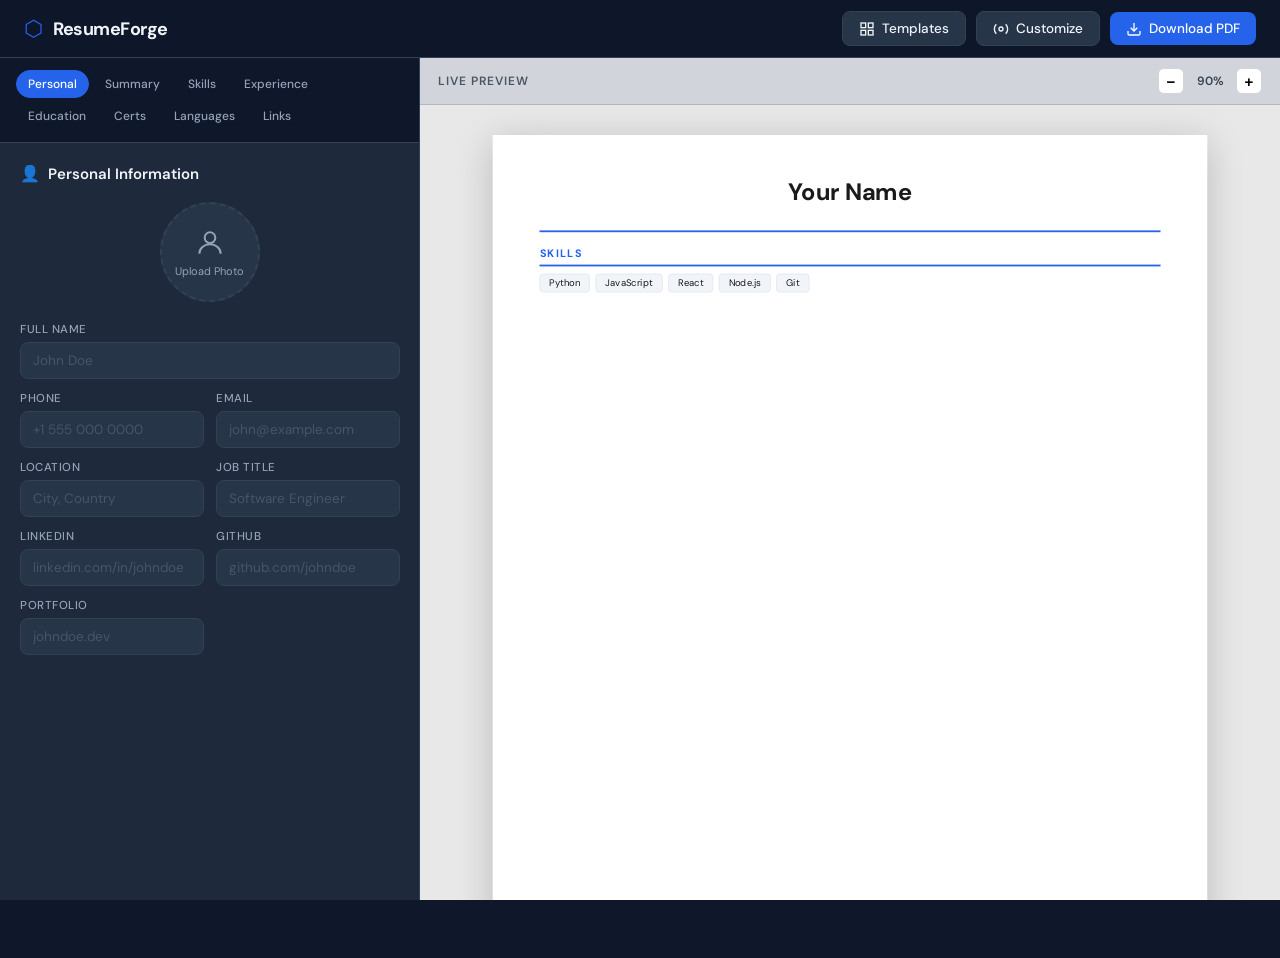
==== index.html @ 7b40abfe "Add files via upload" ====
<!DOCTYPE html>
<html lang="en">
<head>
  <meta charset="UTF-8" />
  <meta name="viewport" content="width=device-width, initial-scale=1.0"/>
  <title>ResumeForge — Build Your Resume</title>
  <link rel="stylesheet" href="style.css"/>
  <link rel="preconnect" href="https://fonts.googleapis.com">
  <link href="https://fonts.googleapis.com/css2?family=DM+Sans:wght@300;400;500;600;700&family=Playfair+Display:wght@400;700&family=JetBrains+Mono:wght@400;500&family=Outfit:wght@300;400;500;600;700&display=swap" rel="stylesheet">
  <script src="https://cdnjs.cloudflare.com/ajax/libs/html2pdf.js/0.10.1/html2pdf.bundle.min.js"></script>
  <script src="https://cdnjs.cloudflare.com/ajax/libs/Sortable/1.15.0/Sortable.min.js"></script>
</head>
<body>

<!-- TOP NAV -->
<header class="topbar">
  <div class="topbar-brand">
    <span class="brand-icon">⬡</span>
    <span class="brand-name">ResumeForge</span>
  </div>
  <div class="topbar-actions">
    <button class="btn-secondary" id="btnTemplates" onclick="openTemplateModal()">
      <svg width="16" height="16" viewBox="0 0 24 24" fill="none" stroke="currentColor" stroke-width="2"><rect x="3" y="3" width="7" height="7"/><rect x="14" y="3" width="7" height="7"/><rect x="3" y="14" width="7" height="7"/><rect x="14" y="14" width="7" height="7"/></svg>
      Templates
    </button>
    <button class="btn-secondary" onclick="openCustomizeModal()">
      <svg width="16" height="16" viewBox="0 0 24 24" fill="none" stroke="currentColor" stroke-width="2"><circle cx="12" cy="12" r="3"/><path d="M19.07 4.93a10 10 0 0 1 0 14.14M4.93 4.93a10 10 0 0 0 0 14.14"/></svg>
      Customize
    </button>
    <button class="btn-primary" onclick="downloadPDF()">
      <svg width="16" height="16" viewBox="0 0 24 24" fill="none" stroke="currentColor" stroke-width="2"><path d="M21 15v4a2 2 0 0 1-2 2H5a2 2 0 0 1-2-2v-4"/><polyline points="7 10 12 15 17 10"/><line x1="12" y1="15" x2="12" y2="3"/></svg>
      Download PDF
    </button>
  </div>
</header>

<main class="app-layout">

  <!-- LEFT: FORM PANEL -->
  <aside class="form-panel" id="formPanel">

    <!-- Section Nav Pills -->
    <div class="section-nav" id="sectionNav">
      <button class="snav active" data-target="sec-personal">Personal</button>
      <button class="snav" data-target="sec-summary">Summary</button>
      <button class="snav" data-target="sec-skills">Skills</button>
      <button class="snav" data-target="sec-experience">Experience</button>
      <button class="snav" data-target="sec-education">Education</button>
      <button class="snav" data-target="sec-certifications">Certs</button>
      <button class="snav" data-target="sec-languages">Languages</button>
      <button class="snav" data-target="sec-links">Links</button>
    </div>

    <div class="form-sections">

      <!-- PERSONAL INFO -->
      <section class="form-section active" id="sec-personal">
        <h3 class="sec-title">
          <span class="sec-icon">👤</span> Personal Information
        </h3>
        <div class="photo-upload-area" id="photoUploadArea" onclick="document.getElementById('photoInput').click()">
          <img id="photoPreview" src="" alt="" style="display:none"/>
          <div id="photoPlaceholder">
            <svg width="32" height="32" viewBox="0 0 24 24" fill="none" stroke="currentColor" stroke-width="1.5"><circle cx="12" cy="8" r="4"/><path d="M4 20c0-4 3.6-7 8-7s8 3 8 7"/></svg>
            <span>Upload Photo</span>
          </div>
          <input type="file" id="photoInput" accept="image/*" style="display:none" onchange="handlePhotoUpload(event)"/>
        </div>
        <div class="form-grid">
          <div class="form-group full">
            <label>Full Name</label>
            <input type="text" id="fullName" placeholder="John Doe" oninput="updatePreview()"/>
          </div>
          <div class="form-group">
            <label>Phone</label>
            <input type="tel" id="phone" placeholder="+1 555 000 0000" oninput="updatePreview()"/>
          </div>
          <div class="form-group">
            <label>Email</label>
            <input type="email" id="email" placeholder="john@example.com" oninput="updatePreview()"/>
          </div>
          <div class="form-group">
            <label>Location</label>
            <input type="text" id="location" placeholder="City, Country" oninput="updatePreview()"/>
          </div>
          <div class="form-group">
            <label>Job Title</label>
            <input type="text" id="jobTitle" placeholder="Software Engineer" oninput="updatePreview()"/>
          </div>
          <div class="form-group">
            <label>LinkedIn</label>
            <input type="url" id="linkedin" placeholder="linkedin.com/in/johndoe" oninput="updatePreview()"/>
          </div>
          <div class="form-group">
            <label>GitHub</label>
            <input type="url" id="github" placeholder="github.com/johndoe" oninput="updatePreview()"/>
          </div>
          <div class="form-group">
            <label>Portfolio</label>
            <input type="url" id="portfolio" placeholder="johndoe.dev" oninput="updatePreview()"/>
          </div>
        </div>
      </section>

      <!-- SUMMARY -->
      <section class="form-section" id="sec-summary">
        <h3 class="sec-title"><span class="sec-icon">📝</span> Professional Summary</h3>
        <div class="form-group full">
          <label>Summary</label>
          <textarea id="summary" rows="5" placeholder="Results-driven developer with expertise in..." oninput="updatePreview()"></textarea>
        </div>
      </section>

      <!-- SKILLS -->
      <section class="form-section" id="sec-skills">
        <h3 class="sec-title"><span class="sec-icon">⚡</span> Skills</h3>
        <div class="skill-input-row">
          <input type="text" id="skillInput" placeholder="Add a skill (e.g. Python)" onkeydown="if(event.key==='Enter'){addSkill();event.preventDefault()}"/>
          <button class="btn-add" onclick="addSkill()">+ Add</button>
        </div>
        <div class="skills-tags" id="skillsTags"></div>
      </section>

      <!-- EXPERIENCE -->
      <section class="form-section" id="sec-experience">
        <h3 class="sec-title"><span class="sec-icon">💼</span> Experience</h3>
        <div id="experienceList"></div>
        <button class="btn-add-section" onclick="addExperience()">+ Add Experience</button>
      </section>

      <!-- EDUCATION -->
      <section class="form-section" id="sec-education">
        <h3 class="sec-title"><span class="sec-icon">🎓</span> Education</h3>
        <div id="educationList"></div>
        <button class="btn-add-section" onclick="addEducation()">+ Add Education</button>
      </section>

      <!-- CERTIFICATIONS -->
      <section class="form-section" id="sec-certifications">
        <h3 class="sec-title"><span class="sec-icon">🏆</span> Certifications</h3>
        <div id="certificationList"></div>
        <button class="btn-add-section" onclick="addCertification()">+ Add Certification</button>
      </section>

      <!-- LANGUAGES -->
      <section class="form-section" id="sec-languages">
        <h3 class="sec-title"><span class="sec-icon">🌐</span> Languages</h3>
        <div id="languageList"></div>
        <button class="btn-add-section" onclick="addLanguage()">+ Add Language</button>
      </section>

      <!-- LINKS / PROFILES -->
      <section class="form-section" id="sec-links">
        <h3 class="sec-title"><span class="sec-icon">🔗</span> Websites & Profiles</h3>
        <div id="linkList"></div>
        <button class="btn-add-section" onclick="addLink()">+ Add Link</button>
      </section>

    </div><!-- /form-sections -->
  </aside><!-- /form-panel -->

  <!-- RIGHT: PREVIEW PANEL -->
  <div class="preview-panel">
    <div class="preview-toolbar">
      <span class="preview-label">Live Preview</span>
      <div class="preview-zoom">
        <button onclick="zoomPreview(-0.1)">−</button>
        <span id="zoomLevel">90%</span>
        <button onclick="zoomPreview(0.1)">+</button>
      </div>
    </div>
    <div class="preview-scroll-area">
      <div class="preview-wrapper" id="previewWrapper">
        <div id="resumePreview" class="resume-preview template-1">
          <!-- Rendered by JS -->
        </div>
      </div>
    </div>
  </div>

</main>

<!-- TEMPLATE MODAL -->
<div class="modal-overlay" id="templateModal">
  <div class="modal-box modal-wide">
    <div class="modal-header">
      <h2>Choose a Template</h2>
      <button class="modal-close" onclick="closeModal('templateModal')">✕</button>
    </div>
    <div class="template-filter-tabs" id="templateTabs">
      <button class="tab-btn active" onclick="filterTemplates('all', this)">All</button>
      <button class="tab-btn" onclick="filterTemplates('minimal', this)">Minimal</button>
      <button class="tab-btn" onclick="filterTemplates('modern', this)">Modern</button>
      <button class="tab-btn" onclick="filterTemplates('corporate', this)">Corporate</button>
      <button class="tab-btn" onclick="filterTemplates('creative', this)">Creative</button>
      <button class="tab-btn" onclick="filterTemplates('developer', this)">Developer</button>
      <button class="tab-btn" onclick="filterTemplates('student', this)">Student</button>
    </div>
    <div class="template-grid" id="templateGrid"></div>
  </div>
</div>

<!-- CUSTOMIZE MODAL -->
<div class="modal-overlay" id="customizeModal">
  <div class="modal-box">
    <div class="modal-header">
      <h2>Customize Resume</h2>
      <button class="modal-close" onclick="closeModal('customizeModal')">✕</button>
    </div>
    <div class="customize-body">
      <div class="cust-group">
        <label>Font Family</label>
        <select id="fontFamily" onchange="applyCustomization()">
          <option value="'DM Sans', sans-serif">DM Sans (Default)</option>
          <option value="'Outfit', sans-serif">Outfit</option>
          <option value="'Playfair Display', serif">Playfair Display</option>
          <option value="'JetBrains Mono', monospace">JetBrains Mono</option>
          <option value="Georgia, serif">Georgia</option>
          <option value="'Times New Roman', serif">Times New Roman</option>
        </select>
      </div>
      <div class="cust-group">
        <label>Font Size</label>
        <input type="range" id="fontSize" min="10" max="16" value="12" oninput="applyCustomization(); document.getElementById('fontSizeVal').textContent=this.value+'px'"/>
        <span id="fontSizeVal">12px</span>
      </div>
      <div class="cust-group">
        <label>Accent Color</label>
        <div class="color-swatches" id="colorSwatches">
          <span class="swatch active" data-color="#2563eb" style="background:#2563eb" onclick="setColor('#2563eb',this)"></span>
          <span class="swatch" data-color="#7c3aed" style="background:#7c3aed" onclick="setColor('#7c3aed',this)"></span>
          <span class="swatch" data-color="#059669" style="background:#059669" onclick="setColor('#059669',this)"></span>
          <span class="swatch" data-color="#dc2626" style="background:#dc2626" onclick="setColor('#dc2626',this)"></span>
          <span class="swatch" data-color="#d97706" style="background:#d97706" onclick="setColor('#d97706',this)"></span>
          <span class="swatch" data-color="#0891b2" style="background:#0891b2" onclick="setColor('#0891b2',this)"></span>
          <span class="swatch" data-color="#be185d" style="background:#be185d" onclick="setColor('#be185d',this)"></span>
          <span class="swatch" data-color="#1e293b" style="background:#1e293b" onclick="setColor('#1e293b',this)"></span>
          <input type="color" id="customColor" value="#2563eb" oninput="setColor(this.value, null)" title="Custom color"/>
        </div>
      </div>
      <div class="cust-group">
        <label>Section Order <small>(drag to reorder)</small></label>
        <ul class="section-order-list" id="sectionOrderList">
          <li data-sec="summary" class="order-item"><span class="drag-handle">⠿</span> Professional Summary</li>
          <li data-sec="skills" class="order-item"><span class="drag-handle">⠿</span> Skills</li>
          <li data-sec="experience" class="order-item"><span class="drag-handle">⠿</span> Experience</li>
          <li data-sec="education" class="order-item"><span class="drag-handle">⠿</span> Education</li>
          <li data-sec="certifications" class="order-item"><span class="drag-handle">⠿</span> Certifications</li>
          <li data-sec="languages" class="order-item"><span class="drag-handle">⠿</span> Languages</li>
          <li data-sec="links" class="order-item"><span class="drag-handle">⠿</span> Links</li>
        </ul>
      </div>
    </div>
    <div class="modal-footer">
      <button class="btn-primary" onclick="closeModal('customizeModal')">Apply & Close</button>
    </div>
  </div>
</div>

<script src="script.js"></script>
</body>
</html>
---- style.css ----
/* =========================================
   RESUMEFORGE — style.css
   ========================================= */

*, *::before, *::after { box-sizing: border-box; margin: 0; padding: 0; }

:root {
  --accent: #2563eb;
  --accent-light: #eff6ff;
  --bg: #0f172a;
  --surface: #1e293b;
  --surface2: #273549;
  --border: #334155;
  --text: #f1f5f9;
  --text-muted: #94a3b8;
  --font: 'DM Sans', sans-serif;
  --font-size: 12px;
  --radius: 10px;
  --shadow: 0 4px 24px rgba(0,0,0,0.35);
  --topbar-h: 58px;
}

html { font-size: 16px; }
body {
  font-family: var(--font);
  background: var(--bg);
  color: var(--text);
  min-height: 100vh;
  overflow-x: hidden;
}

/* ---- TOPBAR ---- */
.topbar {
  position: fixed; top: 0; left: 0; right: 0; z-index: 100;
  height: var(--topbar-h);
  background: rgba(15,23,42,0.92);
  backdrop-filter: blur(12px);
  border-bottom: 1px solid var(--border);
  display: flex; align-items: center; justify-content: space-between;
  padding: 0 24px;
}
.topbar-brand { display: flex; align-items: center; gap: 10px; }
.brand-icon { font-size: 22px; color: var(--accent); }
.brand-name { font-size: 18px; font-weight: 700; letter-spacing: -0.5px; }
.topbar-actions { display: flex; align-items: center; gap: 10px; }

.btn-primary, .btn-secondary {
  display: flex; align-items: center; gap: 7px;
  padding: 8px 16px; border-radius: 8px;
  font-size: 13.5px; font-weight: 500; cursor: pointer;
  border: none; transition: all 0.18s ease;
  font-family: var(--font);
}
.btn-primary {
  background: var(--accent); color: #fff;
}
.btn-primary:hover { background: #1d4ed8; transform: translateY(-1px); box-shadow: 0 4px 16px rgba(37,99,235,0.4); }
.btn-secondary {
  background: var(--surface2); color: var(--text); border: 1px solid var(--border);
}
.btn-secondary:hover { background: var(--border); }

/* ---- LAYOUT ---- */
.app-layout {
  display: grid;
  grid-template-columns: 420px 1fr;
  height: calc(100vh - var(--topbar-h));
  margin-top: var(--topbar-h);
  overflow: hidden;
}

/* ---- FORM PANEL ---- */
.form-panel {
  background: var(--surface);
  border-right: 1px solid var(--border);
  display: flex; flex-direction: column;
  overflow: hidden;
}

.section-nav {
  display: flex; gap: 4px; flex-wrap: wrap;
  padding: 12px 16px;
  background: var(--bg);
  border-bottom: 1px solid var(--border);
}
.snav {
  padding: 5px 11px; border-radius: 20px; font-size: 12px; font-weight: 500;
  background: transparent; color: var(--text-muted); border: 1px solid transparent;
  cursor: pointer; transition: all 0.15s; font-family: var(--font);
}
.snav:hover { color: var(--text); border-color: var(--border); }
.snav.active { background: var(--accent); color: #fff; border-color: var(--accent); }

.form-sections {
  flex: 1; overflow-y: auto; padding: 20px;
  scrollbar-width: thin; scrollbar-color: var(--border) transparent;
}
.form-sections::-webkit-scrollbar { width: 5px; }
.form-sections::-webkit-scrollbar-thumb { background: var(--border); border-radius: 10px; }

.form-section { display: none; animation: fadeIn 0.2s ease; }
.form-section.active { display: block; }
@keyframes fadeIn { from { opacity:0; transform:translateY(6px); } to { opacity:1; transform:translateY(0); } }

.sec-title {
  font-size: 15px; font-weight: 600; margin-bottom: 18px;
  display: flex; align-items: center; gap: 8px; color: var(--text);
}
.sec-icon { font-size: 16px; }

/* ---- PHOTO UPLOAD ---- */
.photo-upload-area {
  width: 100px; height: 100px; border-radius: 50%;
  background: var(--surface2); border: 2px dashed var(--border);
  display: flex; align-items: center; justify-content: center;
  cursor: pointer; margin: 0 auto 20px;
  overflow: hidden; transition: border-color 0.2s;
}
.photo-upload-area:hover { border-color: var(--accent); }
#photoPlaceholder { display: flex; flex-direction: column; align-items: center; gap: 5px; color: var(--text-muted); font-size: 11px; }
#photoPreview { width: 100%; height: 100%; object-fit: cover; }

/* ---- FORM ELEMENTS ---- */
.form-grid { display: grid; grid-template-columns: 1fr 1fr; gap: 12px; }
.form-group { display: flex; flex-direction: column; gap: 5px; }
.form-group.full { grid-column: 1/-1; }
.form-group label { font-size: 11.5px; font-weight: 500; color: var(--text-muted); text-transform: uppercase; letter-spacing: 0.5px; }
.form-group input, .form-group textarea, .form-group select {
  background: var(--surface2); border: 1px solid var(--border);
  color: var(--text); border-radius: 8px; padding: 9px 12px;
  font-size: 13.5px; font-family: var(--font);
  transition: border-color 0.2s, box-shadow 0.2s; resize: vertical;
}
.form-group input:focus, .form-group textarea:focus, .form-group select:focus {
  outline: none; border-color: var(--accent); box-shadow: 0 0 0 3px rgba(37,99,235,0.15);
}
.form-group input::placeholder, .form-group textarea::placeholder { color: #475569; }

/* ---- SKILLS ---- */
.skill-input-row { display: flex; gap: 8px; margin-bottom: 14px; }
.skill-input-row input {
  flex: 1; background: var(--surface2); border: 1px solid var(--border);
  color: var(--text); border-radius: 8px; padding: 9px 12px; font-size: 13.5px;
  font-family: var(--font);
}
.skill-input-row input:focus { outline: none; border-color: var(--accent); }
.btn-add {
  padding: 9px 16px; background: var(--accent); color: #fff; border: none;
  border-radius: 8px; font-size: 13px; font-weight: 500; cursor: pointer;
  font-family: var(--font); white-space: nowrap; transition: background 0.15s;
}
.btn-add:hover { background: #1d4ed8; }

.skills-tags { display: flex; flex-wrap: wrap; gap: 8px; }
.skill-tag {
  display: flex; align-items: center; gap: 6px;
  background: var(--accent-light); color: var(--accent);
  border: 1px solid rgba(37,99,235,0.25);
  padding: 4px 12px 4px 10px; border-radius: 20px; font-size: 12.5px; font-weight: 500;
}
.skill-tag .remove-skill { cursor: pointer; opacity: 0.6; font-size: 14px; line-height: 1; }
.skill-tag .remove-skill:hover { opacity: 1; }

/* ---- DYNAMIC ENTRIES (Experience, Education, etc.) ---- */
.entry-card {
  background: var(--surface2); border: 1px solid var(--border);
  border-radius: var(--radius); padding: 16px; margin-bottom: 14px;
  position: relative;
}
.entry-header {
  display: flex; justify-content: space-between; align-items: center;
  margin-bottom: 14px;
}
.entry-title { font-size: 13px; font-weight: 600; color: var(--text-muted); }
.btn-remove-entry {
  background: transparent; border: none; color: #ef4444; cursor: pointer;
  font-size: 18px; padding: 0 4px; line-height: 1; transition: transform 0.15s;
}
.btn-remove-entry:hover { transform: scale(1.2); }

.entry-card .form-grid { grid-template-columns: 1fr 1fr; }
.entry-card .date-row { display: grid; grid-template-columns: 1fr 1fr; gap: 12px; }

.currently-working { display: flex; align-items: center; gap: 8px; margin-top: 4px; font-size: 13px; color: var(--text-muted); cursor: pointer; }
.currently-working input { width: 15px; height: 15px; accent-color: var(--accent); }

.btn-add-section {
  width: 100%; padding: 10px; background: transparent;
  border: 1.5px dashed var(--border); color: var(--text-muted);
  border-radius: 8px; font-size: 13.5px; cursor: pointer;
  transition: all 0.15s; font-family: var(--font);
}
.btn-add-section:hover { border-color: var(--accent); color: var(--accent); background: var(--accent-light); }

/* ---- PREVIEW PANEL ---- */
.preview-panel {
  background: #e8e8e8;
  display: flex; flex-direction: column; overflow: hidden;
}
.preview-toolbar {
  background: #d1d5db; padding: 10px 18px;
  display: flex; justify-content: space-between; align-items: center;
  border-bottom: 1px solid #b0b7c0;
}
.preview-label { font-size: 12px; font-weight: 600; color: #4b5563; text-transform: uppercase; letter-spacing: 1px; }
.preview-zoom { display: flex; align-items: center; gap: 8px; }
.preview-zoom button {
  width: 26px; height: 26px; background: white; border: 1px solid #d1d5db;
  border-radius: 6px; cursor: pointer; font-size: 15px; font-weight: 600;
  display: flex; align-items: center; justify-content: center;
}
.preview-zoom span { font-size: 12px; color: #374151; font-weight: 600; min-width: 36px; text-align: center; }

.preview-scroll-area {
  flex: 1; overflow: auto; padding: 30px;
  display: flex; justify-content: center; align-items: flex-start;
}
.preview-wrapper { transform-origin: top center; transition: transform 0.2s ease; }

/* ============================================
   RESUME TEMPLATES
   ============================================ */

.resume-preview {
  width: 794px; /* A4 width at 96dpi */
  min-height: 1123px;
  background: white;
  color: #1a1a1a;
  font-size: var(--font-size, 12px);
  font-family: var(--font, 'DM Sans', sans-serif);
  box-shadow: 0 8px 40px rgba(0,0,0,0.2);
  position: relative;
  overflow: hidden;
}

/* ---- Shared resume elements ---- */
.r-name { line-height: 1.15; }
.r-divider { border: none; height: 1.5px; background: currentColor; margin: 8px 0; }
.r-section-title {
  font-size: 1em; font-weight: 700; text-transform: uppercase;
  letter-spacing: 1.5px; margin-bottom: 8px; padding-bottom: 4px;
}
.r-entry { margin-bottom: 12px; }
.r-entry-header { display: flex; justify-content: space-between; align-items: flex-start; }
.r-entry-title { font-weight: 600; font-size: 1em; }
.r-entry-sub { font-size: 0.9em; color: #555; }
.r-entry-date { font-size: 0.85em; color: #777; white-space: nowrap; }
.r-bullets { list-style: disc; padding-left: 16px; margin-top: 4px; }
.r-bullets li { margin-bottom: 3px; font-size: 0.92em; color: #444; }
.r-skills-wrap { display: flex; flex-wrap: wrap; gap: 6px; }
.r-photo { border-radius: 50%; object-fit: cover; }


/* ===== TEMPLATE 1: Classic Clean ===== */
.template-1 { padding: 48px 52px; }
.template-1 .r-header { text-align: center; margin-bottom: 20px; }
.template-1 .r-photo { width: 80px; height: 80px; margin-bottom: 12px; }
.template-1 .r-name { font-size: 2.2em; font-weight: 700; color: #1a1a1a; }
.template-1 .r-jobtitle { font-size: 1em; color: #555; margin-top: 3px; }
.template-1 .r-contact { display: flex; justify-content: center; flex-wrap: wrap; gap: 12px; margin-top: 8px; font-size: 0.85em; color: #666; }
.template-1 .r-contact span::before { content:'• '; }
.template-1 .r-contact span:first-child::before { content:''; }
.template-1 .r-section-title { color: var(--accent, #2563eb); border-bottom: 2px solid var(--accent, #2563eb); }
.template-1 .r-skill-pill { background: #f1f5f9; border: 1px solid #e2e8f0; padding: 3px 10px; border-radius: 4px; font-size: 0.88em; }

/* ===== TEMPLATE 2: Minimal Sidebar ===== */
.template-2 { display: grid; grid-template-columns: 200px 1fr; }
.template-2 .r-sidebar { background: #1e293b; color: white; padding: 36px 20px; }
.template-2 .r-main { padding: 36px 32px; }
.template-2 .r-photo { width: 90px; height: 90px; margin: 0 auto 16px; display: block; border: 3px solid rgba(255,255,255,0.2); }
.template-2 .r-name { font-size: 1.4em; font-weight: 700; color: white; text-align: center; }
.template-2 .r-jobtitle { font-size: 0.82em; color: #94a3b8; text-align: center; margin-top: 4px; }
.template-2 .r-sidebar .r-section-title { color: #60a5fa; border-bottom: 1px solid #334155; font-size: 0.8em; margin-top: 18px; }
.template-2 .r-sidebar .r-contact-item { font-size: 0.82em; color: #cbd5e1; margin-bottom: 6px; word-break: break-all; }
.template-2 .r-sidebar .r-skill-pill { background: rgba(255,255,255,0.1); color: white; padding: 3px 8px; border-radius: 4px; font-size: 0.82em; margin: 2px; display: inline-block; }
.template-2 .r-main .r-section-title { color: #1e293b; border-bottom: 2px solid var(--accent, #2563eb); }

/* ===== TEMPLATE 3: Developer Dark ===== */
.template-3 { background: #0d1117; color: #c9d1d9; padding: 40px 48px; font-family: 'JetBrains Mono', monospace !important; }
.template-3 .r-name { font-size: 2em; font-weight: 700; color: #58a6ff; }
.template-3 .r-jobtitle { color: #8b949e; font-size: 0.88em; }
.template-3 .r-contact { display: flex; flex-wrap: wrap; gap: 14px; margin-top: 8px; font-size: 0.78em; color: #8b949e; }
.template-3 .r-section-title { color: #58a6ff; border-bottom: 1px solid #21262d; font-family: 'JetBrains Mono', monospace; }
.template-3 .r-section-title::before { content: '# '; color: #3fb950; }
.template-3 .r-entry-title { color: #e6edf3; }
.template-3 .r-entry-sub { color: #8b949e; }
.template-3 .r-entry-date { color: #3fb950; }
.template-3 .r-bullets li { color: #8b949e; }
.template-3 .r-skill-pill { background: #161b22; border: 1px solid #30363d; color: #58a6ff; padding: 2px 10px; border-radius: 4px; font-size: 0.82em; }
.template-3 .r-photo { border: 2px solid #58a6ff; width: 72px; height: 72px; margin-bottom: 12px; }
.template-3 .r-divider { background: #21262d; }

/* ===== TEMPLATE 4: Elegant Serif ===== */
.template-4 { padding: 52px 56px; }
.template-4 .r-header { border-bottom: 3px double #1a1a1a; padding-bottom: 18px; margin-bottom: 22px; }
.template-4 .r-name { font-family: 'Playfair Display', serif !important; font-size: 2.8em; font-weight: 700; color: #1a1a1a; letter-spacing: -1px; }
.template-4 .r-jobtitle { font-family: 'Playfair Display', serif; font-size: 1.1em; color: #555; font-style: italic; margin-top: 4px; }
.template-4 .r-contact { display: flex; gap: 16px; margin-top: 10px; font-size: 0.85em; color: #555; }
.template-4 .r-section-title { font-family: 'Playfair Display', serif; font-size: 1.1em; border-bottom: 1px solid #1a1a1a; font-weight: 700; letter-spacing: 0; text-transform: none; }
.template-4 .r-photo { width: 80px; height: 80px; float: right; margin-left: 20px; }
.template-4 .r-skill-pill { font-size: 0.88em; }
.template-4 .r-skill-pill::before { content: '● '; color: var(--accent, #2563eb); font-size: 0.7em; }

/* ===== TEMPLATE 5: Two Column Modern ===== */
.template-5 { display: grid; grid-template-columns: 1fr 280px; }
.template-5 .r-main { padding: 40px 32px; }
.template-5 .r-sidebar { background: var(--accent, #2563eb); color: white; padding: 40px 22px; }
.template-5 .r-header { margin-bottom: 24px; }
.template-5 .r-name { font-size: 2em; font-weight: 700; }
.template-5 .r-jobtitle { color: var(--accent, #2563eb); font-weight: 500; margin-top: 4px; }
.template-5 .r-main .r-section-title { color: var(--accent, #2563eb); border-bottom: 2px solid var(--accent, #2563eb); }
.template-5 .r-sidebar .r-section-title { color: white; border-bottom: 1px solid rgba(255,255,255,0.3); }
.template-5 .r-photo { width: 100px; height: 100px; border: 4px solid white; margin-bottom: 16px; display: block; margin: 0 auto 12px; }
.template-5 .r-sidebar .r-contact-item { font-size: 0.82em; color: rgba(255,255,255,0.85); margin-bottom: 8px; }
.template-5 .r-sidebar .r-skill-pill { background: rgba(255,255,255,0.15); color: white; padding: 3px 10px; border-radius: 4px; font-size: 0.82em; margin: 2px; display: inline-block; }
.template-5 .r-sidebar .r-name { font-size: 1.5em; text-align: center; margin-top: 12px; }
.template-5 .r-sidebar .r-jobtitle { font-size: 0.82em; color: rgba(255,255,255,0.75); text-align: center; }

/* ===== TEMPLATE 6: Corporate Pro ===== */
.template-6 { padding: 0; }
.template-6 .r-topbar { background: var(--accent, #2563eb); padding: 28px 48px; color: white; display: flex; justify-content: space-between; align-items: center; }
.template-6 .r-name { font-size: 2em; font-weight: 700; color: white; }
.template-6 .r-jobtitle { color: rgba(255,255,255,0.8); font-size: 0.9em; margin-top: 4px; }
.template-6 .r-topbar-right { text-align: right; font-size: 0.82em; color: rgba(255,255,255,0.85); line-height: 1.8; }
.template-6 .r-body { padding: 32px 48px; }
.template-6 .r-section-title { color: var(--accent, #2563eb); border-bottom: 2px solid #e5e7eb; font-size: 0.88em; }
.template-6 .r-photo { width: 70px; height: 70px; border: 3px solid white; }
.template-6 .r-skill-pill { background: #eff6ff; color: var(--accent, #2563eb); border: 1px solid #bfdbfe; padding: 3px 10px; border-radius: 4px; font-size: 0.88em; }

/* ===== TEMPLATE 7: ATS Friendly ===== */
.template-7 { padding: 36px 48px; }
.template-7 .r-name { font-size: 2em; font-weight: 700; border-bottom: 2px solid #000; padding-bottom: 6px; margin-bottom: 8px; }
.template-7 .r-jobtitle { color: #444; font-size: 0.95em; }
.template-7 .r-contact { font-size: 0.85em; color: #555; margin-top: 4px; }
.template-7 .r-section-title { font-size: 0.9em; border-bottom: 1px solid #aaa; color: #000; }
.template-7 .r-skill-pill { font-size: 0.88em; }
.template-7 .r-skill-pill::before { content: '▪ '; }
.template-7 .r-photo { display: none !important; }

/* ===== TEMPLATE 8: Creative Blocks ===== */
.template-8 { padding: 0; overflow: hidden; }
.template-8 .r-header { background: linear-gradient(135deg, #667eea 0%, #764ba2 100%); padding: 36px 44px; color: white; display: flex; align-items: center; gap: 24px; }
.template-8 .r-name { font-size: 2em; font-weight: 700; color: white; }
.template-8 .r-jobtitle { color: rgba(255,255,255,0.8); }
.template-8 .r-contact { font-size: 0.82em; color: rgba(255,255,255,0.85); margin-top: 8px; display: flex; flex-wrap: wrap; gap: 10px; }
.template-8 .r-photo { width: 90px; height: 90px; border: 3px solid rgba(255,255,255,0.5); flex-shrink: 0; }
.template-8 .r-body { padding: 28px 44px; }
.template-8 .r-section-title { color: #764ba2; border-left: 4px solid #764ba2; padding-left: 10px; border-bottom: none; }
.template-8 .r-skill-pill { background: #f3f0ff; color: #764ba2; border: 1px solid #ddd6fe; padding: 3px 10px; border-radius: 20px; font-size: 0.88em; }

/* ===== TEMPLATE 9: Startup Minimal ===== */
.template-9 { padding: 52px 60px; font-family: 'Outfit', sans-serif !important; }
.template-9 .r-name { font-size: 3em; font-weight: 700; letter-spacing: -2px; color: #0f172a; }
.template-9 .r-jobtitle { font-size: 1em; color: #64748b; font-weight: 400; margin-top: 4px; }
.template-9 .r-contact { display: flex; gap: 16px; margin-top: 12px; font-size: 0.82em; color: #64748b; }
.template-9 .r-section-title { font-size: 0.75em; letter-spacing: 2.5px; color: #64748b; border-bottom: 1px solid #e2e8f0; }
.template-9 .r-photo { width: 72px; height: 72px; float: right; }
.template-9 .r-skill-pill { background: #f8fafc; border: 1px solid #e2e8f0; padding: 4px 12px; border-radius: 6px; font-size: 0.85em; }
.template-9 .r-entry-title { font-weight: 600; }
.template-9 .r-entry-sub { color: #64748b; }

/* ===== TEMPLATE 10: Executive Bold ===== */
.template-10 { padding: 0; }
.template-10 .r-header { background: #0f172a; padding: 36px 48px; display: flex; align-items: center; gap: 24px; }
.template-10 .r-photo { width: 80px; height: 80px; border: 3px solid var(--accent, #2563eb); flex-shrink: 0; }
.template-10 .r-name { font-size: 2.2em; font-weight: 700; color: white; }
.template-10 .r-jobtitle { color: var(--accent, #2563eb); font-size: 0.9em; font-weight: 500; margin-top: 4px; }
.template-10 .r-contact { display: flex; flex-wrap: wrap; gap: 14px; margin-top: 8px; font-size: 0.82em; color: #94a3b8; }
.template-10 .r-body { padding: 32px 48px; }
.template-10 .r-section-title { color: #0f172a; border-bottom: 3px solid var(--accent, #2563eb); }
.template-10 .r-skill-pill { background: var(--accent, #2563eb); color: white; padding: 3px 12px; border-radius: 4px; font-size: 0.85em; }

/* ===== TEMPLATES 11-50: Additional variants via color/style modifiers ===== */
/* These extend base templates with color variations and layout tweaks */

/* Green minimal */
.template-11 { padding: 48px 52px; }
.template-11 .r-name { font-size: 2.2em; font-weight: 700; }
.template-11 .r-jobtitle { color: #059669; font-size: 0.95em; margin-top: 4px; }
.template-11 .r-contact { display: flex; flex-wrap: wrap; gap: 12px; margin-top: 8px; font-size: 0.85em; color: #555; }
.template-11 .r-section-title { color: #059669; border-left: 3px solid #059669; padding-left: 10px; border-bottom: none; }
.template-11 .r-photo { width: 80px; height: 80px; float: right; }
.template-11 .r-skill-pill { background: #ecfdf5; color: #059669; border: 1px solid #a7f3d0; padding: 3px 10px; border-radius: 4px; font-size: 0.88em; }

/* Rose / Pink */
.template-12 { padding: 48px 52px; }
.template-12 .r-name { font-size: 2.2em; font-weight: 700; color: #9f1239; }
.template-12 .r-jobtitle { color: #e11d48; font-size: 0.95em; }
.template-12 .r-contact { display: flex; flex-wrap: wrap; gap: 12px; margin-top: 8px; font-size: 0.85em; color: #666; }
.template-12 .r-section-title { color: #9f1239; border-bottom: 2px solid #fda4af; }
.template-12 .r-photo { width: 80px; height: 80px; margin: 0 auto 12px; display: block; border-radius: 50%; }
.template-12 .r-header { text-align: center; margin-bottom: 20px; }
.template-12 .r-skill-pill { background: #fff1f2; color: #be123c; border: 1px solid #fecdd3; padding: 3px 10px; border-radius: 20px; font-size: 0.88em; }

/* Teal lateral bar */
.template-13 { display: grid; grid-template-columns: 8px 1fr; }
.template-13 .r-accent-bar { background: linear-gradient(to bottom, #0d9488, #0891b2); }
.template-13 .r-content { padding: 40px 44px; }
.template-13 .r-name { font-size: 2.2em; font-weight: 700; color: #0d9488; }
.template-13 .r-jobtitle { color: #555; font-size: 0.95em; }
.template-13 .r-contact { display: flex; flex-wrap: wrap; gap: 12px; margin-top: 8px; font-size: 0.85em; color: #666; }
.template-13 .r-section-title { color: #0d9488; border-bottom: 1.5px solid #99f6e4; }
.template-13 .r-photo { width: 80px; height: 80px; float: right; margin-left: 16px; }
.template-13 .r-skill-pill { background: #f0fdfa; color: #0d9488; border: 1px solid #99f6e4; padding: 3px 10px; border-radius: 4px; font-size: 0.88em; }

/* Orange warm */
.template-14 { padding: 0; }
.template-14 .r-header { background: #ea580c; padding: 32px 48px; color: white; }
.template-14 .r-name { font-size: 2em; font-weight: 700; color: white; }
.template-14 .r-jobtitle { color: rgba(255,255,255,0.85); }
.template-14 .r-contact { font-size: 0.82em; color: rgba(255,255,255,0.8); margin-top: 8px; display: flex; flex-wrap: wrap; gap: 12px; }
.template-14 .r-photo { width: 80px; height: 80px; border: 3px solid rgba(255,255,255,0.4); float: right; }
.template-14 .r-body { padding: 32px 48px; }
.template-14 .r-section-title { color: #ea580c; border-bottom: 2px solid #fed7aa; }
.template-14 .r-skill-pill { background: #fff7ed; color: #c2410c; border: 1px solid #fed7aa; padding: 3px 10px; border-radius: 4px; font-size: 0.88em; }

/* Indigo academic */
.template-15 { padding: 48px 52px; }
.template-15 .r-header { display: flex; gap: 20px; align-items: center; margin-bottom: 20px; }
.template-15 .r-photo { width: 90px; height: 90px; flex-shrink: 0; }
.template-15 .r-name { font-family: 'Playfair Display', serif !important; font-size: 2em; font-weight: 700; color: #312e81; }
.template-15 .r-jobtitle { color: #4f46e5; font-size: 0.9em; }
.template-15 .r-contact { display: flex; flex-wrap: wrap; gap: 12px; margin-top: 6px; font-size: 0.82em; color: #555; }
.template-15 .r-section-title { color: #312e81; border-bottom: 2px solid #c7d2fe; font-family: 'Playfair Display', serif; text-transform: none; letter-spacing: 0; font-size: 1.05em; }
.template-15 .r-skill-pill { background: #eef2ff; color: #4338ca; border: 1px solid #c7d2fe; padding: 3px 10px; border-radius: 4px; font-size: 0.88em; }

/* Gray monochrome */
.template-16 { padding: 48px 52px; }
.template-16 .r-name { font-size: 2.4em; font-weight: 700; color: #111; }
.template-16 .r-jobtitle { font-size: 0.92em; color: #666; }
.template-16 .r-contact { display: flex; flex-wrap: wrap; gap: 10px; font-size: 0.82em; color: #888; margin-top: 6px; }
.template-16 .r-section-title { color: #333; border-bottom: 1px solid #ccc; font-size: 0.8em; letter-spacing: 2px; }
.template-16 .r-photo { width: 80px; height: 80px; filter: grayscale(100%); float: right; }
.template-16 .r-skill-pill { background: #f5f5f5; color: #333; border: 1px solid #ddd; padding: 3px 10px; border-radius: 3px; font-size: 0.88em; }

/* Navy stripe */
.template-17 { padding: 0; }
.template-17 .r-header { display: grid; grid-template-columns: 1fr 180px; background: #1e3a5f; color: white; }
.template-17 .r-header-left { padding: 32px 40px; }
.template-17 .r-header-right { background: #16324f; display: flex; align-items: center; justify-content: center; }
.template-17 .r-photo { width: 110px; height: 110px; border: 3px solid rgba(255,255,255,0.3); }
.template-17 .r-name { font-size: 2em; font-weight: 700; color: white; }
.template-17 .r-jobtitle { color: #93c5fd; font-size: 0.88em; margin-top: 4px; }
.template-17 .r-contact { font-size: 0.82em; color: rgba(255,255,255,0.75); margin-top: 10px; display: flex; flex-direction: column; gap: 4px; }
.template-17 .r-body { padding: 32px 40px; }
.template-17 .r-section-title { color: #1e3a5f; border-bottom: 2px solid #bfdbfe; }
.template-17 .r-skill-pill { background: #eff6ff; color: #1e3a5f; border: 1px solid #bfdbfe; padding: 3px 10px; border-radius: 4px; font-size: 0.88em; }

/* Yellow / Sunny */
.template-18 { padding: 0; }
.template-18 .r-header { background: #fbbf24; padding: 32px 48px; display: flex; align-items: center; gap: 20px; }
.template-18 .r-photo { width: 80px; height: 80px; border: 3px solid white; flex-shrink: 0; }
.template-18 .r-name { font-size: 2em; font-weight: 700; color: #1c1917; }
.template-18 .r-jobtitle { color: #44403c; font-size: 0.88em; }
.template-18 .r-contact { font-size: 0.8em; color: #44403c; margin-top: 6px; display: flex; flex-wrap: wrap; gap: 10px; }
.template-18 .r-body { padding: 32px 48px; }
.template-18 .r-section-title { color: #78350f; border-bottom: 2px solid #fde68a; }
.template-18 .r-skill-pill { background: #fffbeb; color: #92400e; border: 1px solid #fde68a; padding: 3px 10px; border-radius: 4px; font-size: 0.88em; }

/* Cyber / Neon */
.template-19 { padding: 40px 48px; background: #050510; color: #e0e0ff; font-family: 'JetBrains Mono', monospace !important; }
.template-19 .r-name { font-size: 2em; font-weight: 700; color: #a78bfa; text-shadow: 0 0 20px rgba(167,139,250,0.5); }
.template-19 .r-jobtitle { color: #34d399; font-size: 0.85em; }
.template-19 .r-contact { font-size: 0.78em; color: #6b7280; margin-top: 8px; display: flex; flex-wrap: wrap; gap: 12px; }
.template-19 .r-section-title { color: #a78bfa; border-bottom: 1px solid #1f1f3a; }
.template-19 .r-section-title::before { content: '> '; color: #34d399; }
.template-19 .r-entry-title { color: #e0e0ff; }
.template-19 .r-entry-sub { color: #6b7280; }
.template-19 .r-entry-date { color: #34d399; }
.template-19 .r-bullets li { color: #9ca3af; }
.template-19 .r-skill-pill { background: rgba(167,139,250,0.1); color: #a78bfa; border: 1px solid rgba(167,139,250,0.3); padding: 3px 10px; border-radius: 4px; font-size: 0.82em; }
.template-19 .r-photo { border: 2px solid #a78bfa; width: 72px; height: 72px; filter: hue-rotate(30deg); margin-bottom: 14px; }
.template-19 .r-divider { background: #1f1f3a; }

/* Clean Swiss */
.template-20 { padding: 52px 60px; font-family: 'Outfit', sans-serif !important; }
.template-20 .r-header { display: grid; grid-template-columns: 1fr auto; gap: 24px; align-items: start; margin-bottom: 28px; }
.template-20 .r-photo { width: 80px; height: 80px; border-radius: 8px; }
.template-20 .r-name { font-size: 2.8em; font-weight: 300; letter-spacing: -2px; color: #000; }
.template-20 .r-jobtitle { font-size: 0.9em; color: var(--accent, #2563eb); font-weight: 500; margin-top: 4px; }
.template-20 .r-contact { font-size: 0.82em; color: #666; margin-top: 8px; display: flex; flex-wrap: wrap; gap: 12px; }
.template-20 .r-section-title { font-weight: 300; letter-spacing: 3px; font-size: 0.72em; border-bottom: 1px solid #000; }
.template-20 .r-skill-pill { background: #000; color: #fff; padding: 3px 10px; border-radius: 2px; font-size: 0.82em; }

/* Templates 21-50 as compact variations */
.template-21,.template-22,.template-23,.template-24,.template-25,
.template-26,.template-27,.template-28,.template-29,.template-30,
.template-31,.template-32,.template-33,.template-34,.template-35,
.template-36,.template-37,.template-38,.template-39,.template-40,
.template-41,.template-42,.template-43,.template-44,.template-45,
.template-46,.template-47,.template-48,.template-49,.template-50 {
  padding: 44px 50px;
}
/* Each gets unique accent/border treatment via JS inline vars */

/* ============================================
   MODAL SYSTEM
   ============================================ */
.modal-overlay {
  position: fixed; inset: 0; background: rgba(0,0,0,0.7);
  backdrop-filter: blur(6px);
  display: none; align-items: center; justify-content: center; z-index: 200;
  padding: 20px;
}
.modal-overlay.open { display: flex; }

.modal-box {
  background: var(--surface); border: 1px solid var(--border);
  border-radius: 16px; width: 100%; max-width: 520px;
  max-height: 88vh; display: flex; flex-direction: column;
  box-shadow: var(--shadow); animation: modalIn 0.22s ease;
}
.modal-wide { max-width: 880px; }
@keyframes modalIn { from { opacity:0; transform:scale(0.94) translateY(8px); } to { opacity:1; transform:scale(1) translateY(0); } }

.modal-header {
  padding: 20px 24px 16px; border-bottom: 1px solid var(--border);
  display: flex; justify-content: space-between; align-items: center; flex-shrink: 0;
}
.modal-header h2 { font-size: 16px; font-weight: 600; }
.modal-close {
  background: transparent; border: none; color: var(--text-muted);
  font-size: 18px; cursor: pointer; padding: 4px 8px; border-radius: 6px;
  transition: background 0.15s;
}
.modal-close:hover { background: var(--border); color: var(--text); }

.modal-footer { padding: 16px 24px; border-top: 1px solid var(--border); flex-shrink: 0; }

/* ---- TEMPLATE GRID ---- */
.template-filter-tabs {
  display: flex; gap: 6px; padding: 12px 20px;
  border-bottom: 1px solid var(--border); flex-wrap: wrap;
}
.tab-btn {
  padding: 5px 14px; border-radius: 20px; font-size: 12.5px;
  background: var(--surface2); color: var(--text-muted);
  border: 1px solid var(--border); cursor: pointer;
  transition: all 0.15s; font-family: var(--font);
}
.tab-btn:hover { color: var(--text); }
.tab-btn.active { background: var(--accent); color: white; border-color: var(--accent); }

.template-grid {
  display: grid; grid-template-columns: repeat(4, 1fr); gap: 14px;
  padding: 20px; overflow-y: auto; flex: 1;
  scrollbar-width: thin; scrollbar-color: var(--border) transparent;
}

.template-thumb {
  border-radius: 10px; overflow: hidden;
  border: 2.5px solid var(--border);
  cursor: pointer; transition: all 0.2s;
  background: white; aspect-ratio: 0.707;
  position: relative;
}
.template-thumb:hover { border-color: var(--accent); transform: translateY(-3px); box-shadow: 0 8px 24px rgba(0,0,0,0.3); }
.template-thumb.selected { border-color: var(--accent); box-shadow: 0 0 0 3px rgba(37,99,235,0.25); }
.template-thumb .thumb-preview {
  width: 100%; height: 75%; overflow: hidden; pointer-events: none;
  transform: scale(0.22); transform-origin: top left;
  width: 454%;
}
.template-thumb .thumb-label {
  position: absolute; bottom: 0; left: 0; right: 0;
  background: white; border-top: 1px solid #e5e7eb;
  padding: 6px 8px; font-size: 10.5px; font-weight: 500; color: #374151; text-align: center;
}
.template-thumb .thumb-category {
  position: absolute; top: 6px; right: 6px;
  background: rgba(0,0,0,0.6); color: white; font-size: 9px;
  padding: 2px 6px; border-radius: 20px;
}
.selected-badge {
  position: absolute; top: 6px; left: 6px;
  background: var(--accent); color: white; font-size: 9px;
  padding: 2px 6px; border-radius: 20px; display: none;
}
.template-thumb.selected .selected-badge { display: block; }

/* ---- CUSTOMIZE MODAL ---- */
.customize-body { padding: 20px 24px; overflow-y: auto; flex: 1; }
.cust-group { margin-bottom: 22px; }
.cust-group label { display: block; font-size: 12px; font-weight: 600; color: var(--text-muted); text-transform: uppercase; letter-spacing: 0.5px; margin-bottom: 10px; }
.cust-group select {
  width: 100%; background: var(--surface2); border: 1px solid var(--border);
  color: var(--text); border-radius: 8px; padding: 9px 12px; font-size: 13.5px;
  font-family: var(--font);
}
.cust-group input[type=range] { width: calc(100% - 40px); accent-color: var(--accent); }
.cust-group span { font-size: 12px; color: var(--text-muted); }

.color-swatches { display: flex; flex-wrap: wrap; gap: 8px; align-items: center; }
.swatch {
  width: 28px; height: 28px; border-radius: 50%; cursor: pointer;
  border: 2.5px solid transparent; transition: all 0.15s;
}
.swatch:hover, .swatch.active { border-color: white; transform: scale(1.15); }
#customColor { width: 32px; height: 32px; border-radius: 50%; border: none; cursor: pointer; padding: 0; }

.section-order-list { list-style: none; display: flex; flex-direction: column; gap: 6px; }
.order-item {
  background: var(--surface2); border: 1px solid var(--border);
  border-radius: 8px; padding: 10px 14px;
  display: flex; align-items: center; gap: 10px;
  font-size: 13px; cursor: grab; transition: background 0.15s;
}
.order-item:hover { background: var(--border); }
.order-item.sortable-ghost { opacity: 0.4; }
.drag-handle { color: var(--text-muted); font-size: 16px; }

/* ============================================
   RESPONSIVE / MOBILE
   ============================================ */
@media (max-width: 900px) {
  .app-layout { grid-template-columns: 1fr; height: auto; overflow: visible; }
  .form-panel { height: auto; overflow: visible; }
  .preview-panel { display: none; }
  .topbar-actions .btn-secondary:first-child { display: none; }
  .template-grid { grid-template-columns: repeat(3, 1fr); }
}
@media (max-width: 600px) {
  .topbar { padding: 0 14px; }
  .brand-name { font-size: 15px; }
  .form-sections { padding: 16px; }
  .form-grid { grid-template-columns: 1fr; }
  .template-grid { grid-template-columns: repeat(2, 1fr); }
  .modal-box { max-width: 98%; }
}

/* ============================================
   PDF PRINT OVERRIDES
   ============================================ */
@media print {
  .topbar, .form-panel, .preview-toolbar, .preview-panel > .preview-toolbar { display: none; }
  .preview-panel { display: block !important; }
  #resumePreview { box-shadow: none; }
}

/* ---- Utility ---- */
.hidden { display: none !important; }
.text-center { text-align: center; }
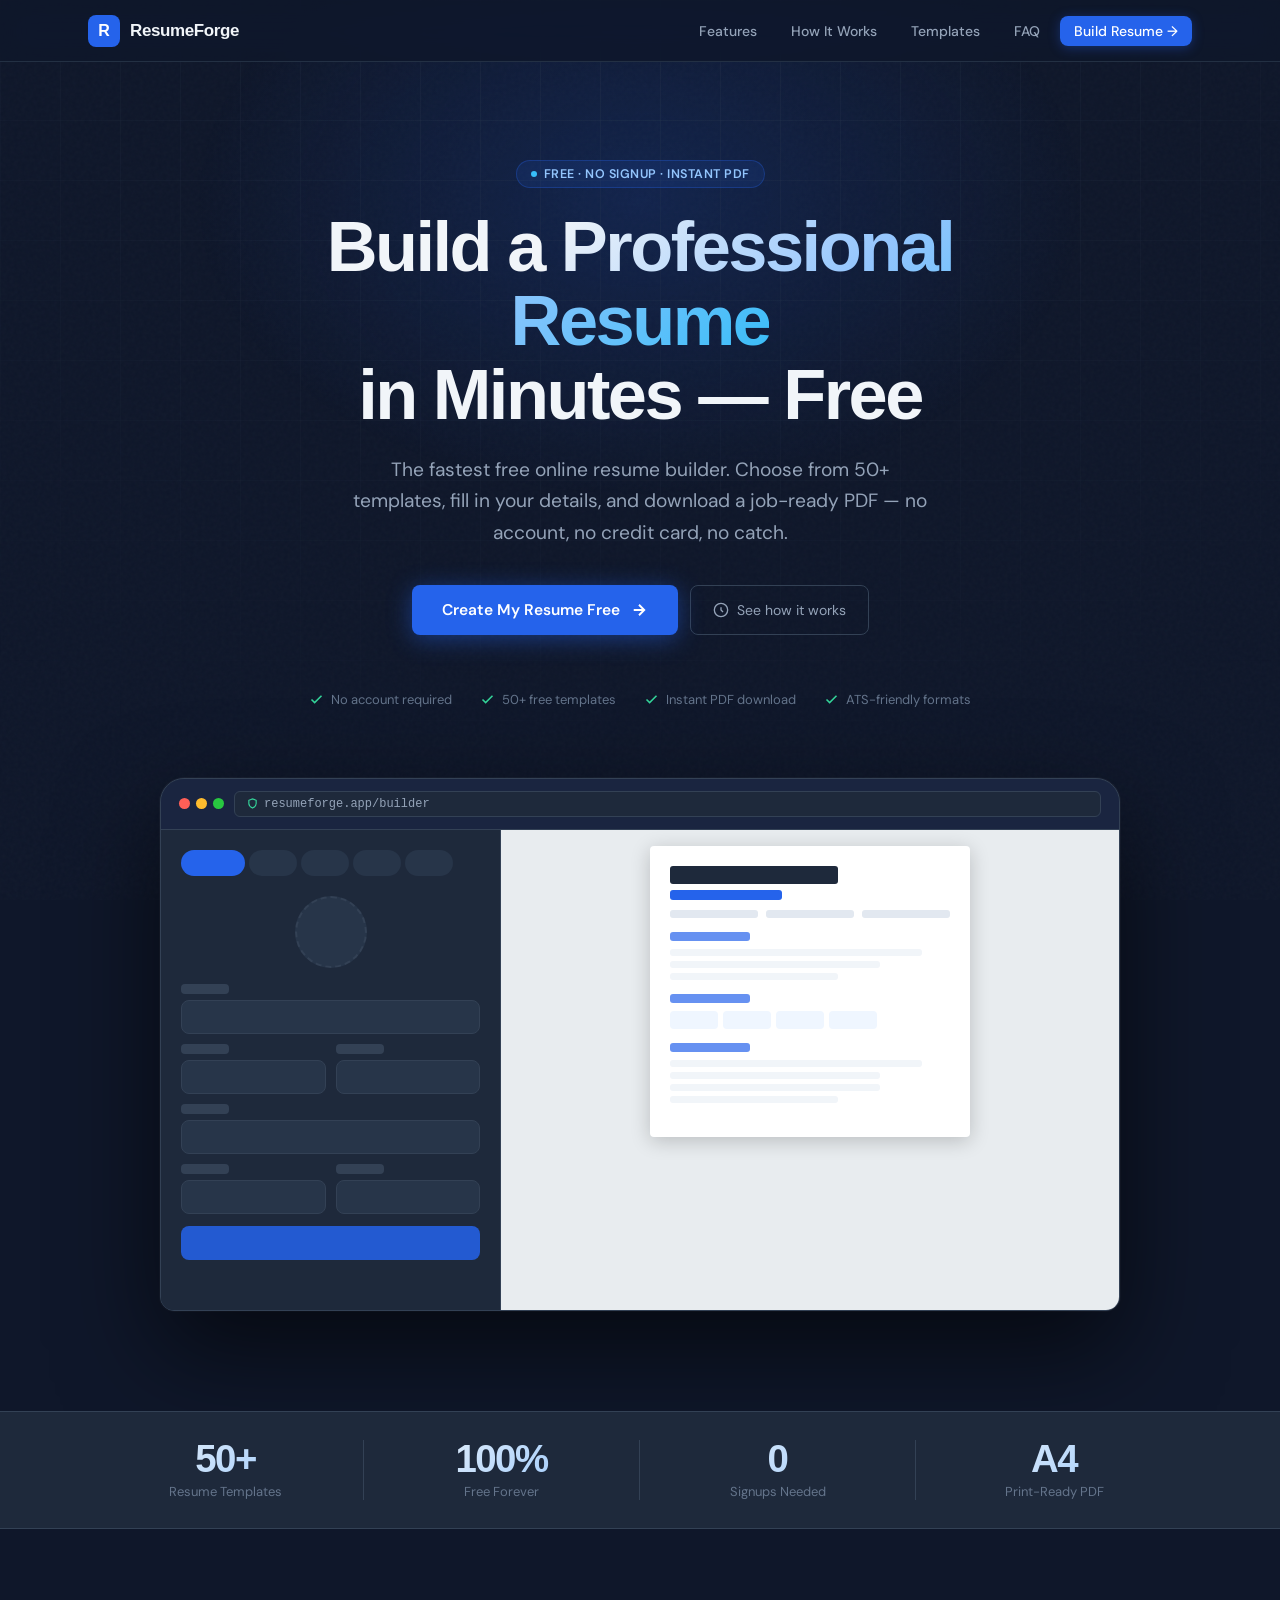
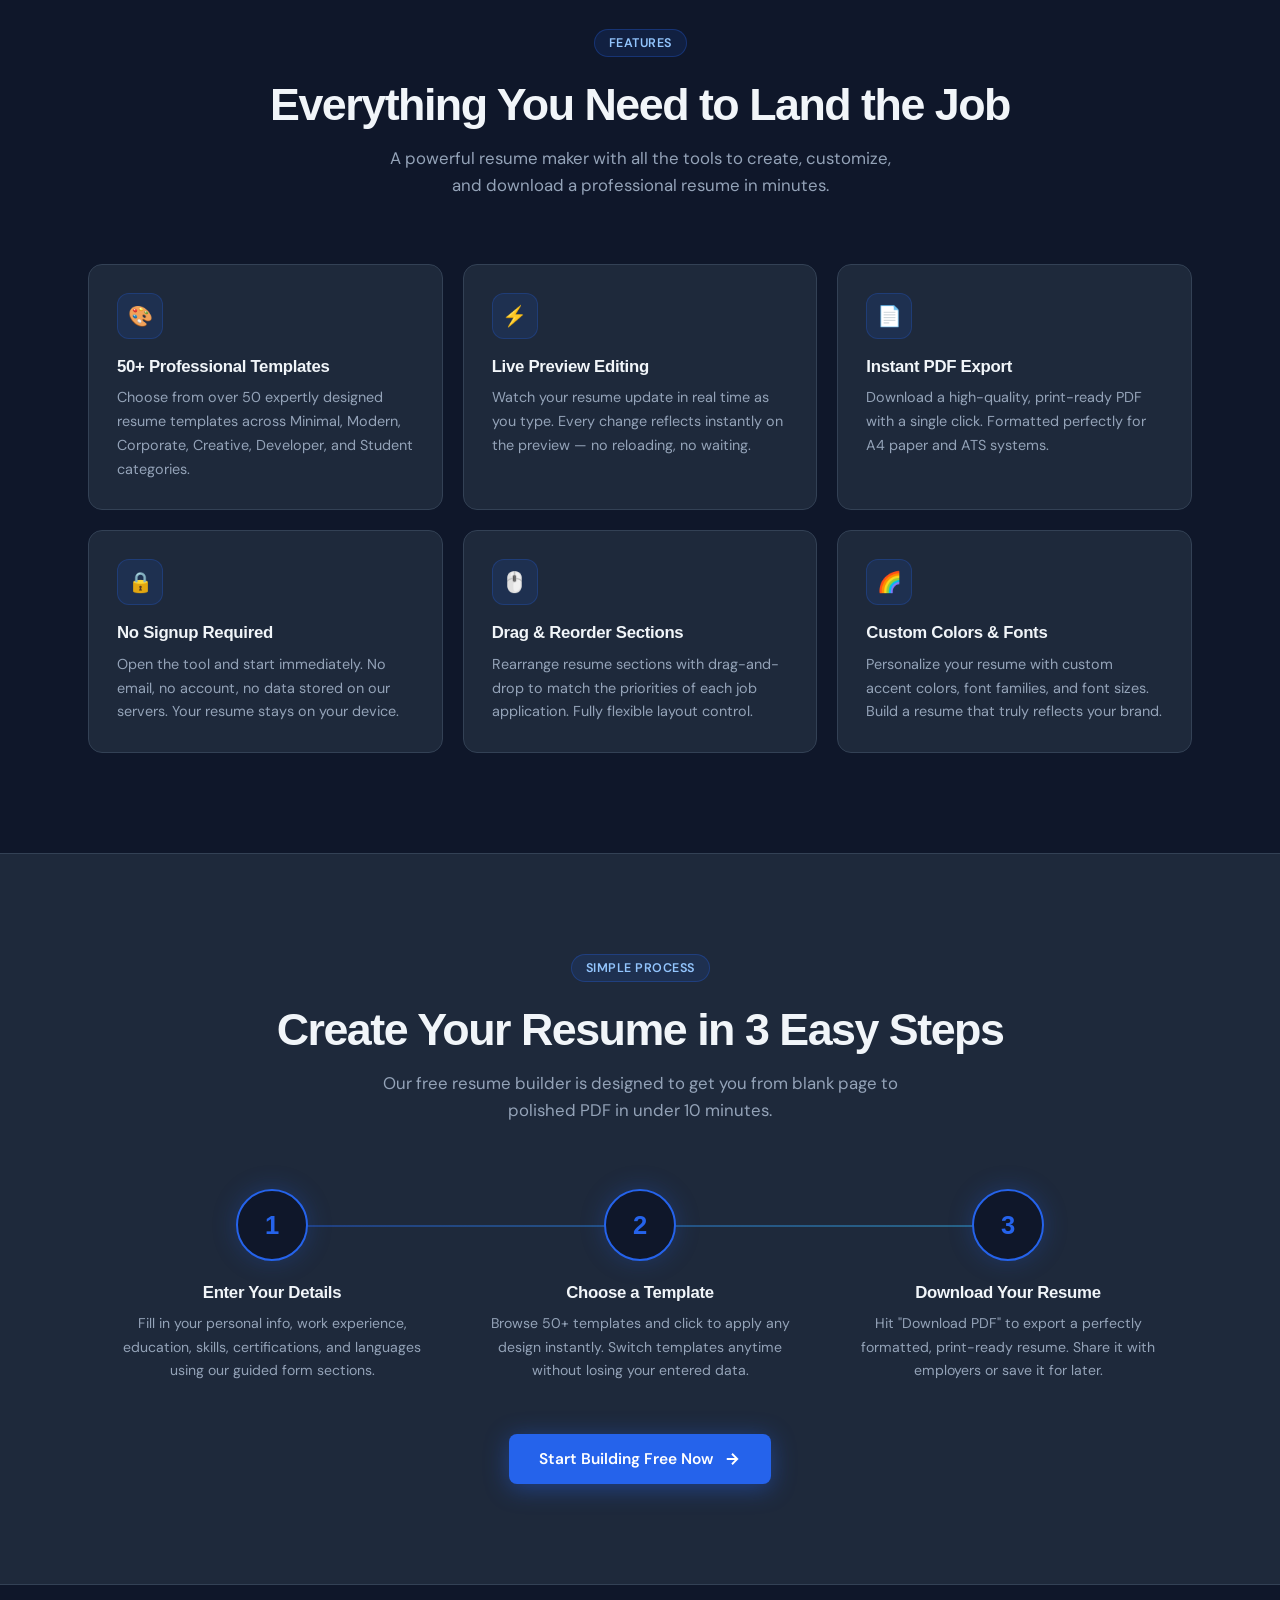
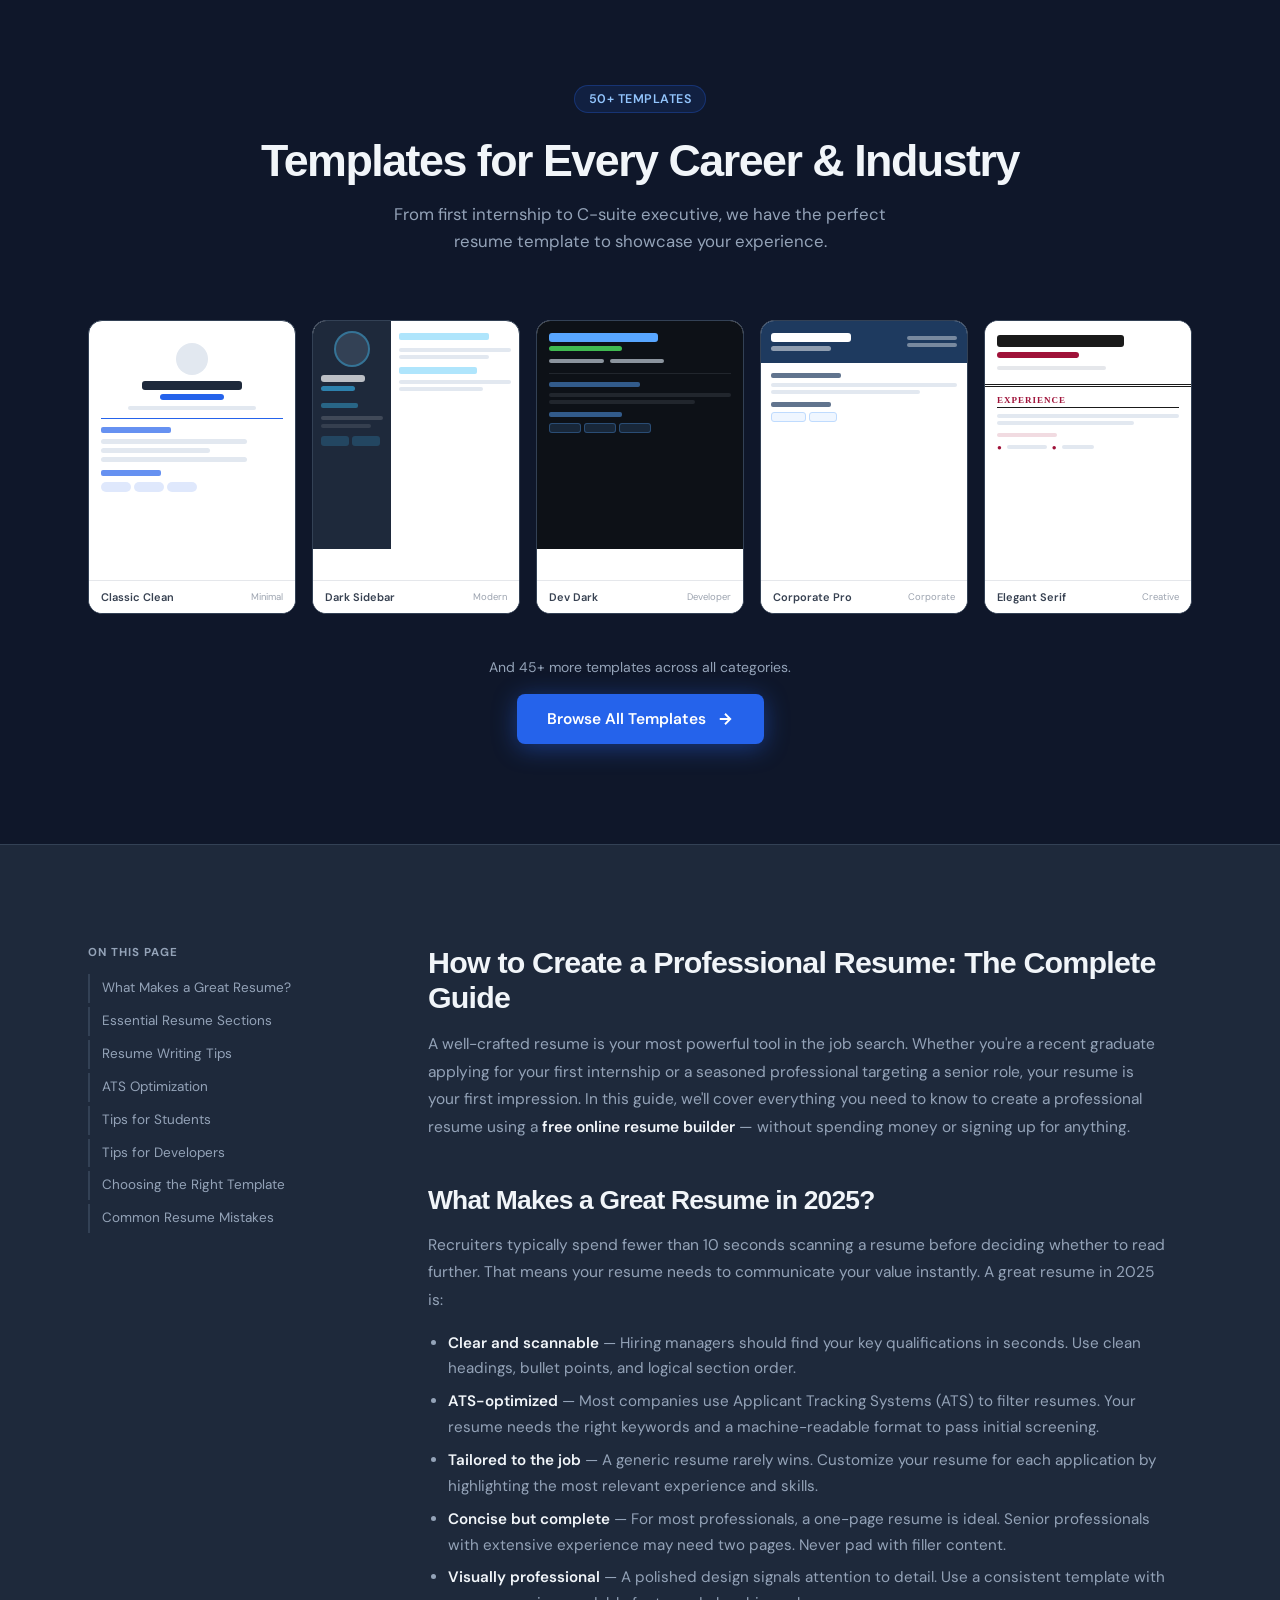
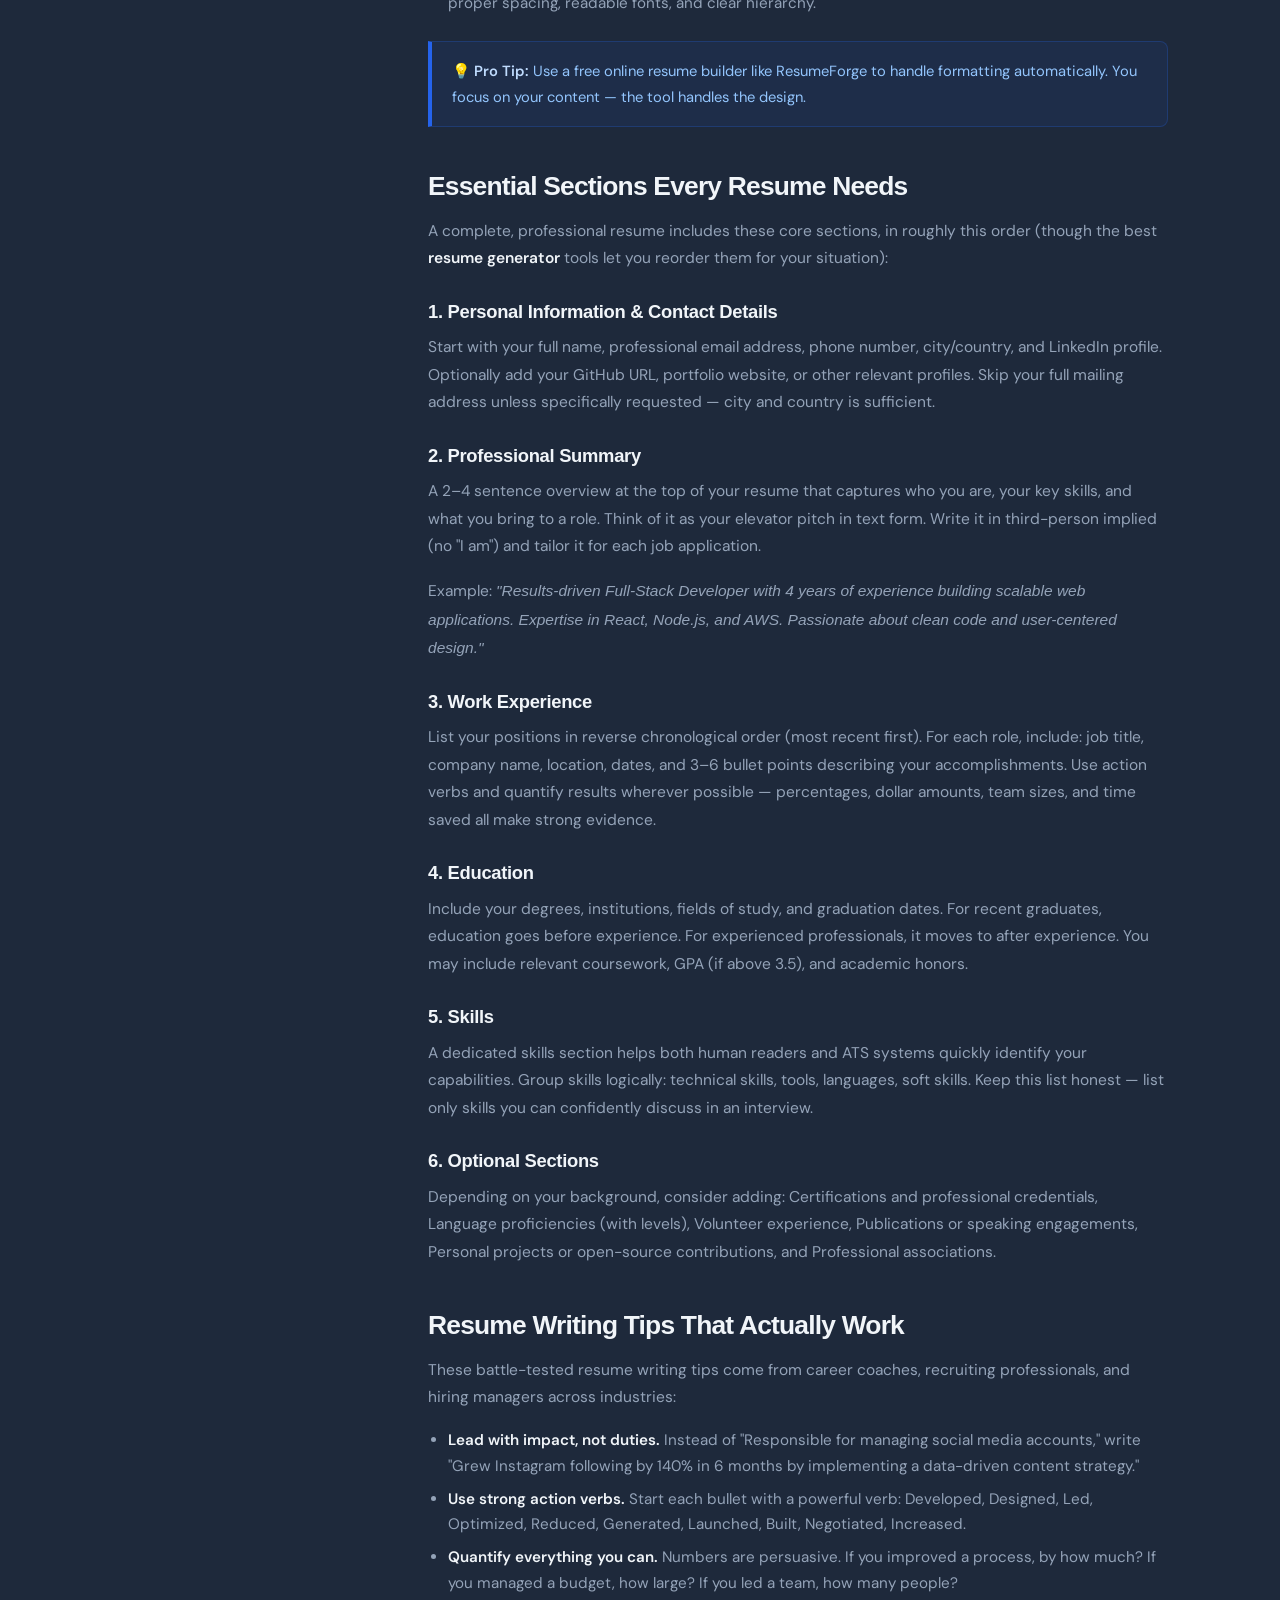
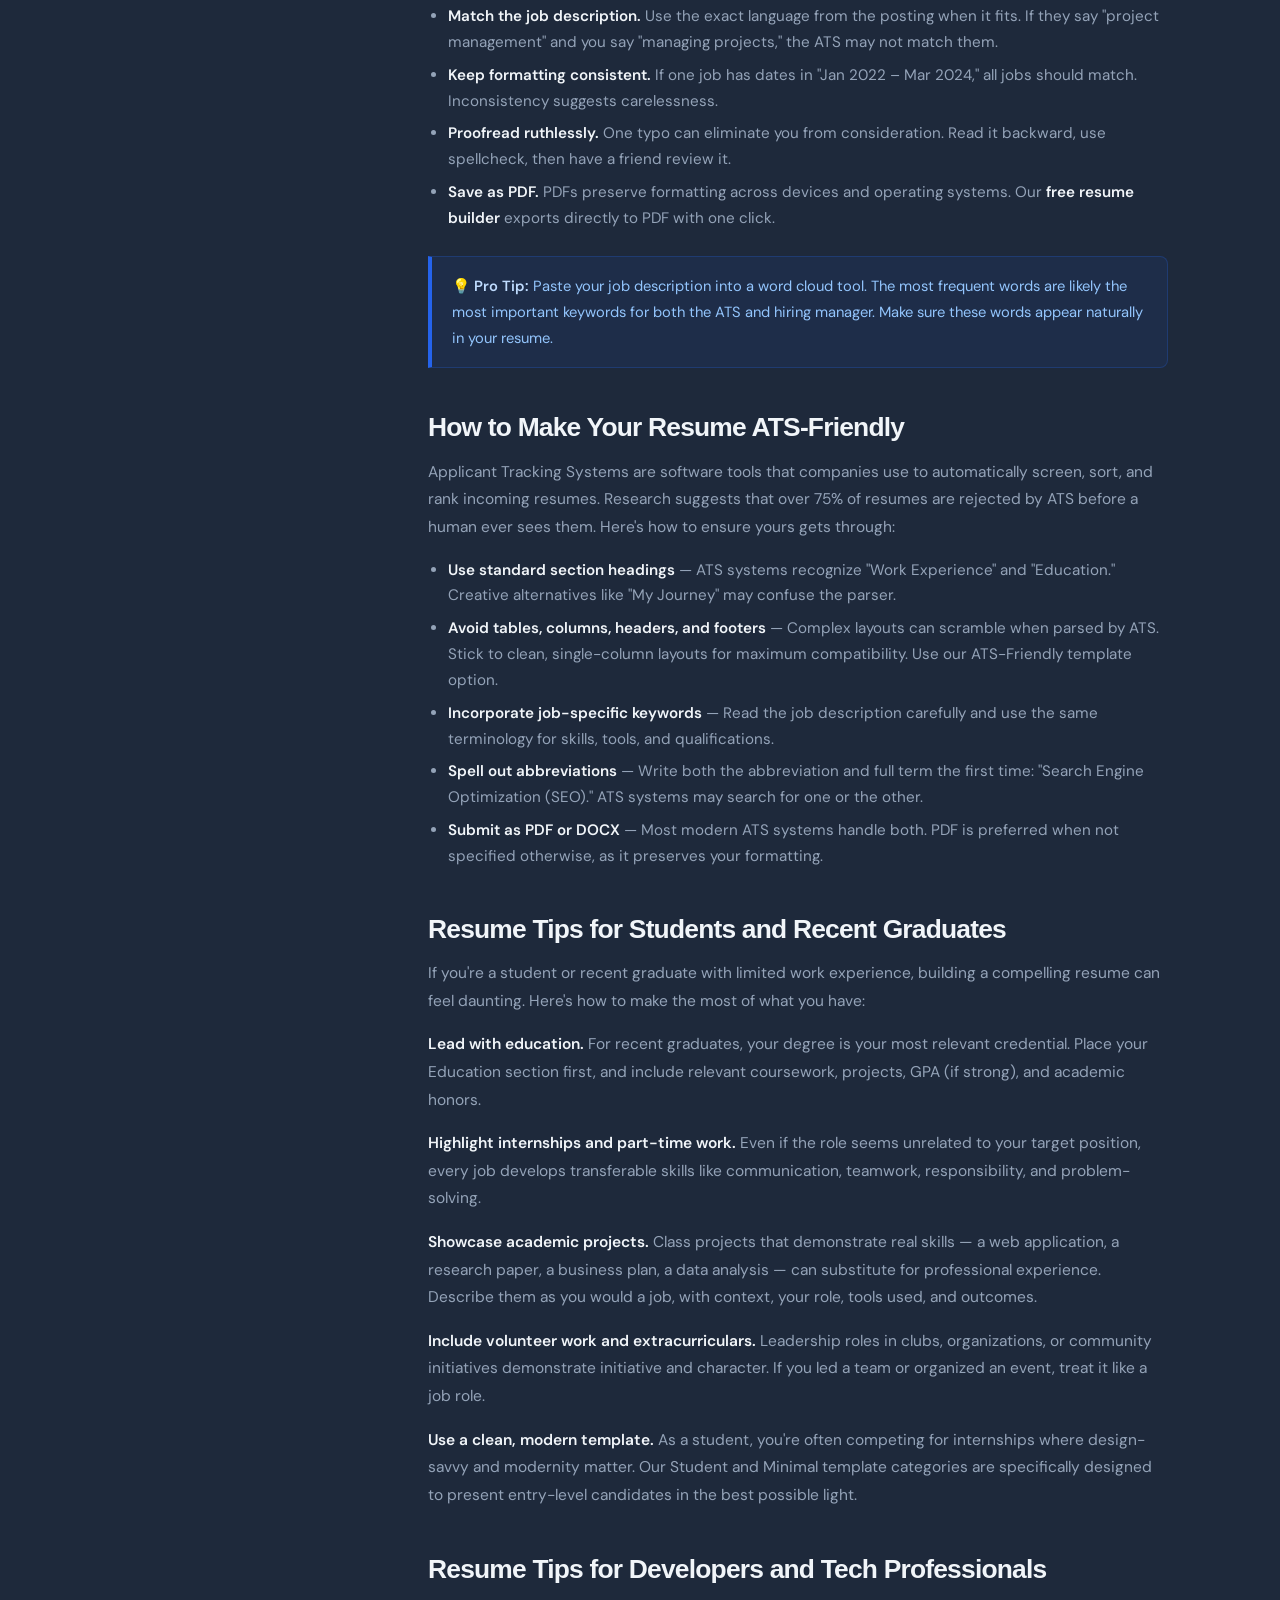
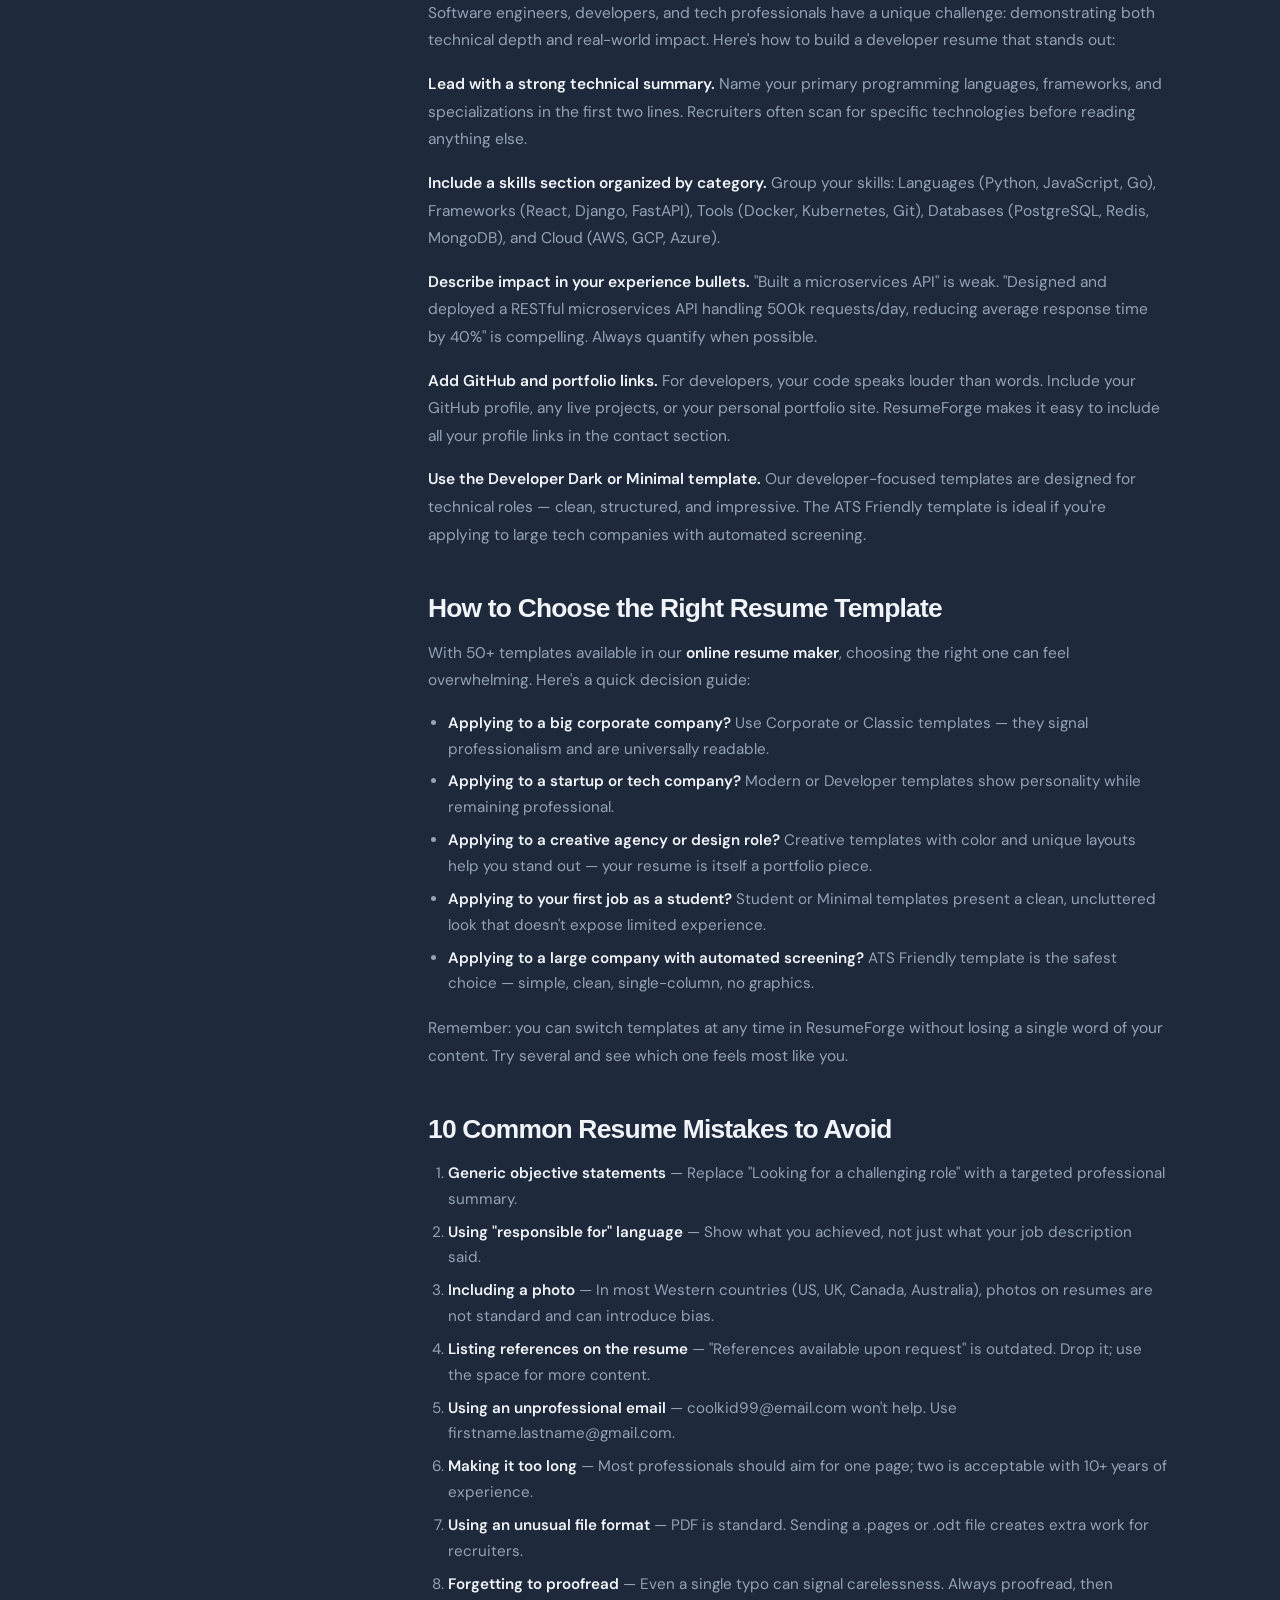
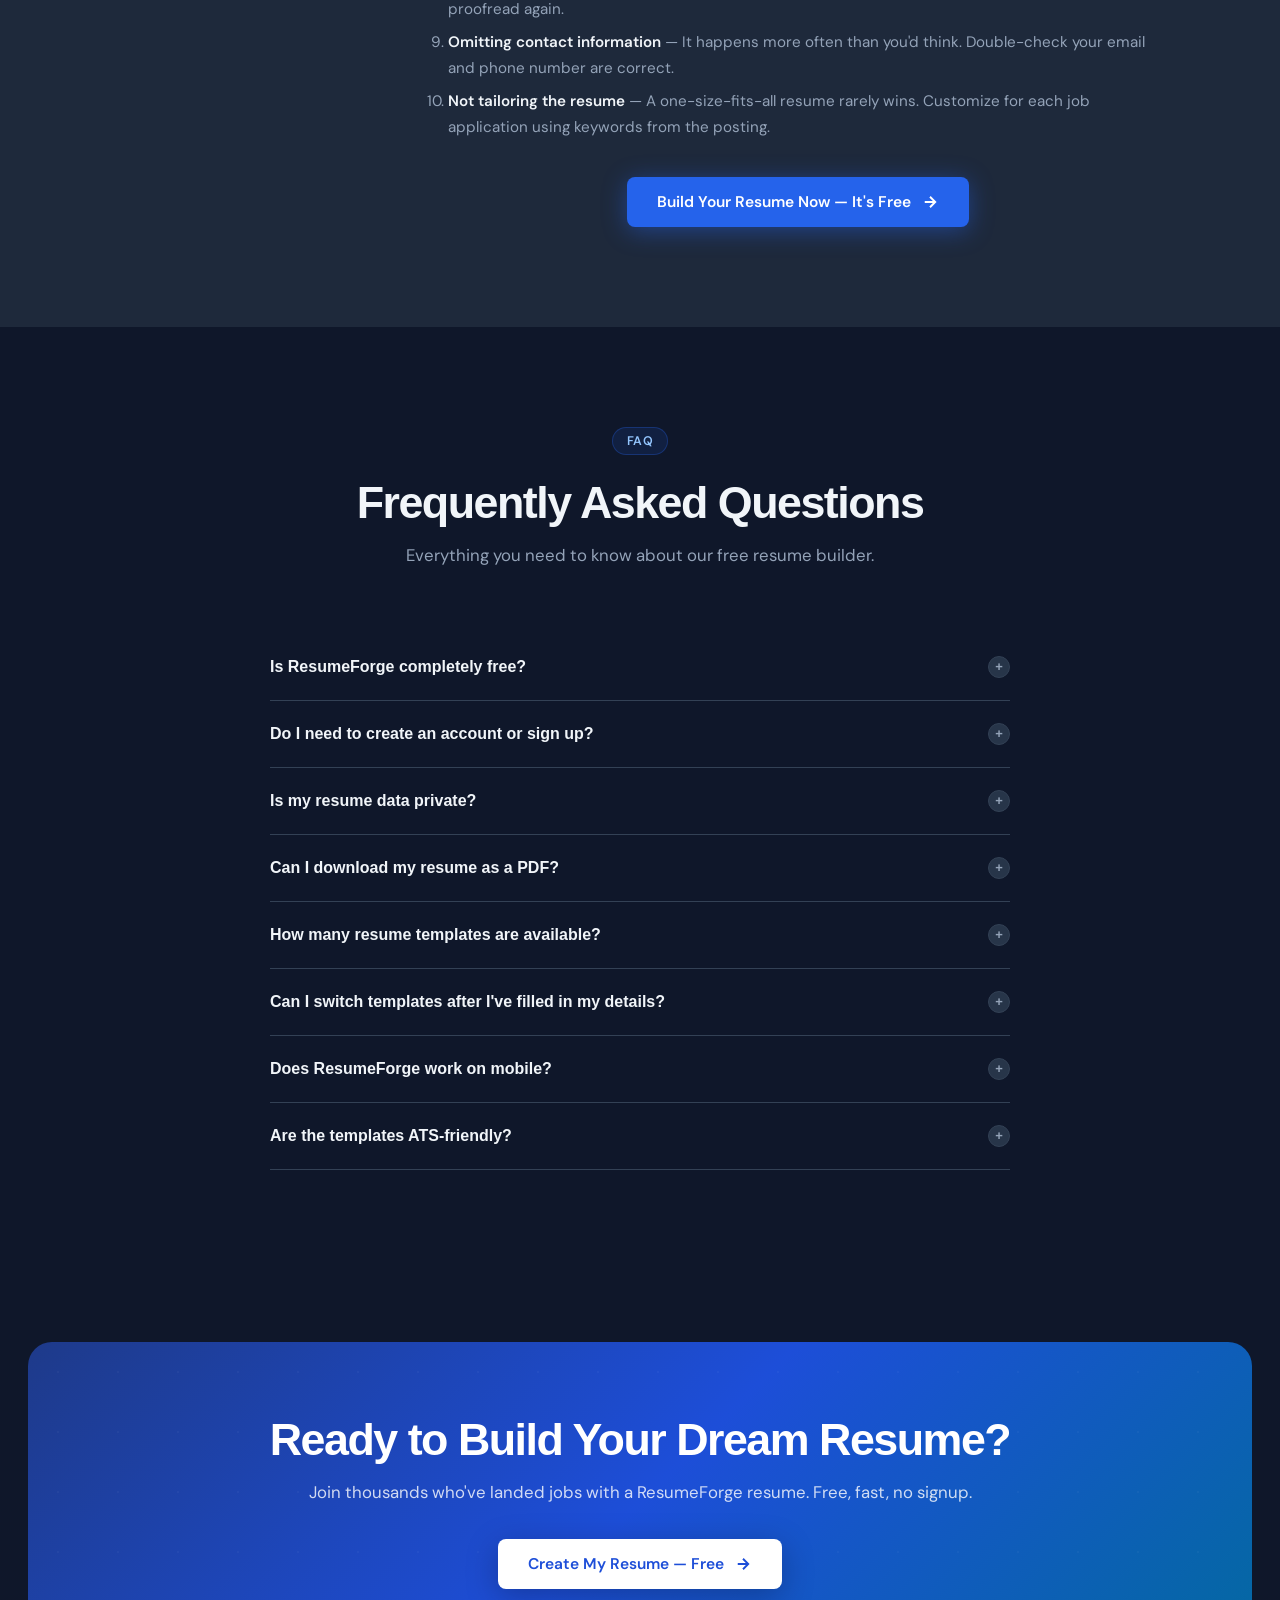
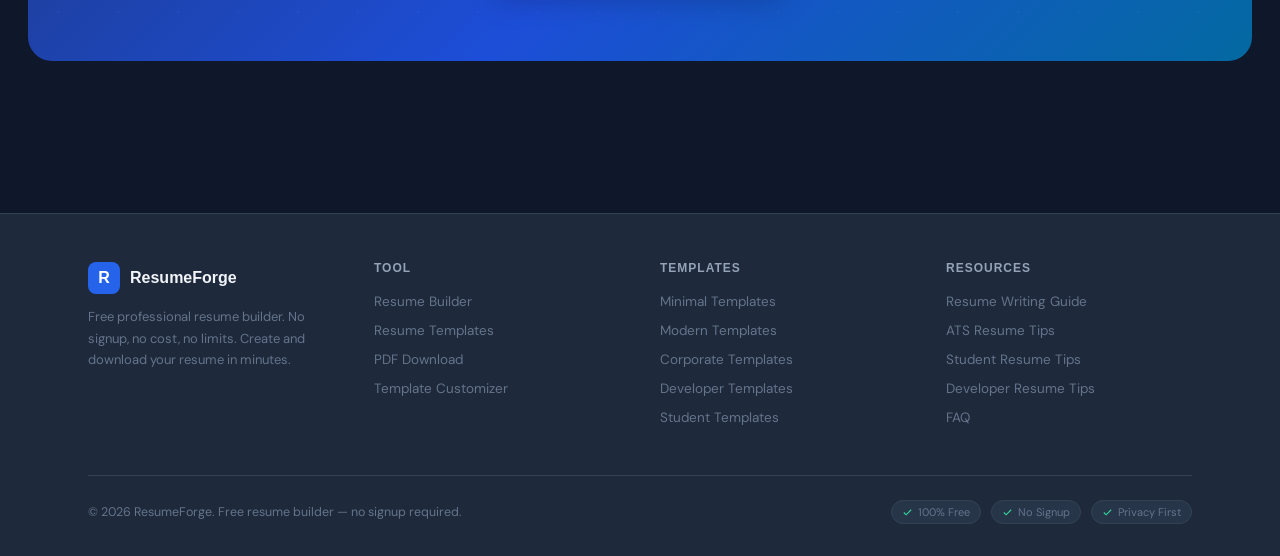
==== commit c5e9c05e: "Add files via upload" ====
--- a/index.html
+++ b/index.html
@@ -1,262 +1,2592 @@
 <!DOCTYPE html>
 <html lang="en">
+
 <head>
   <meta charset="UTF-8" />
-  <meta name="viewport" content="width=device-width, initial-scale=1.0"/>
-  <title>ResumeForge — Build Your Resume</title>
-  <link rel="stylesheet" href="style.css"/>
-  <link rel="preconnect" href="https://fonts.googleapis.com">
-  <link href="https://fonts.googleapis.com/css2?family=DM+Sans:wght@300;400;500;600;700&family=Playfair+Display:wght@400;700&family=JetBrains+Mono:wght@400;500&family=Outfit:wght@300;400;500;600;700&display=swap" rel="stylesheet">
-  <script src="https://cdnjs.cloudflare.com/ajax/libs/html2pdf.js/0.10.1/html2pdf.bundle.min.js"></script>
-  <script src="https://cdnjs.cloudflare.com/ajax/libs/Sortable/1.15.0/Sortable.min.js"></script>
+  <meta name="viewport" content="width=device-width, initial-scale=1.0" />
+
+  <!-- ═══════════════════════════════════════
+       PRIMARY SEO
+  ════════════════════════════════════════ -->
+  <title>ResumeForge — Free Resume Builder | Create Professional Resumes Online</title>
+  <meta name="description"
+    content="Build a professional resume in minutes with ResumeForge. 50+ free templates, live preview, instant PDF download. No signup required. The best free resume builder online." />
+  <meta name="keywords"
+    content="free resume builder, resume generator, online resume maker, create resume online, resume templates, professional resume, CV builder, resume download PDF, resume maker no signup" />
+  <meta name="author" content="ResumeForge" />
+  <meta name="robots" content="index, follow" />
+  <link rel="canonical" href="https://resumeforge.app/" />
+
+  <!-- ═══════════════════════════════════════
+       OPEN GRAPH (Facebook / LinkedIn)
+  ════════════════════════════════════════ -->
+  <meta property="og:type" content="website" />
+  <meta property="og:url" content="https://resumeforge.app/" />
+  <meta property="og:title" content="ResumeForge — Free Professional Resume Builder Online" />
+  <meta property="og:description"
+    content="Create a job-winning resume in minutes. 50+ templates, live preview, instant PDF. Completely free — no account needed." />
+  <meta property="og:image" content="https://resumeforge.app/og-image.png" />
+  <meta property="og:image:width" content="1200" />
+  <meta property="og:image:height" content="630" />
+  <meta property="og:site_name" content="ResumeForge" />
+  <meta property="og:locale" content="en_US" />
+
+  <!-- ═══════════════════════════════════════
+       TWITTER CARD
+  ════════════════════════════════════════ -->
+  <meta name="twitter:card" content="summary_large_image" />
+  <meta name="twitter:site" content="@resumeforge" />
+  <meta name="twitter:title" content="ResumeForge — Free Resume Builder Online" />
+  <meta name="twitter:description"
+    content="50+ templates, live preview, instant PDF download. No signup. Build your professional resume in minutes." />
+  <meta name="twitter:image" content="https://resumeforge.app/og-image.png" />
+
+  <!-- ═══════════════════════════════════════
+       STRUCTURED DATA — WebApplication
+  ════════════════════════════════════════ -->
+  <script type="application/ld+json">
+  {
+    "@context": "https://schema.org",
+    "@type": "WebApplication",
+    "name": "ResumeForge",
+    "url": "https://resumeforge.app",
+    "applicationCategory": "BusinessApplication",
+    "operatingSystem": "All",
+    "offers": {
+      "@type": "Offer",
+      "price": "0",
+      "priceCurrency": "USD"
+    },
+    "description": "Free online resume builder with 50+ professional templates, live preview, and instant PDF download. No signup required.",
+    "featureList": [
+      "50+ professional resume templates",
+      "Live resume preview",
+      "Instant PDF export",
+      "No account required",
+      "Drag and drop section reordering",
+      "Custom color themes",
+      "Mobile responsive"
+    ],
+    "screenshot": "https://resumeforge.app/screenshot.png",
+    "aggregateRating": {
+      "@type": "AggregateRating",
+      "ratingValue": "4.9",
+      "reviewCount": "2847"
+    }
+  }
+  </script>
+
+  <!-- ═══════════════════════════════════════
+       STRUCTURED DATA — FAQPage
+  ════════════════════════════════════════ -->
+  <script type="application/ld+json">
+  {
+    "@context": "https://schema.org",
+    "@type": "FAQPage",
+    "mainEntity": [
+      {
+        "@type": "Question",
+        "name": "Is ResumeForge completely free?",
+        "acceptedAnswer": {
+          "@type": "Answer",
+          "text": "Yes, ResumeForge is 100% free. No signup, no credit card, no hidden fees. All 50+ templates and PDF export are included at no cost."
+        }
+      },
+      {
+        "@type": "Question",
+        "name": "Do I need to create an account to use ResumeForge?",
+        "acceptedAnswer": {
+          "@type": "Answer",
+          "text": "No account is needed. Open the app and start building your resume instantly. Everything works directly in your browser."
+        }
+      },
+      {
+        "@type": "Question",
+        "name": "Can I download my resume as a PDF?",
+        "acceptedAnswer": {
+          "@type": "Answer",
+          "text": "Yes. Click the Download PDF button at any time to export a high-quality, print-ready PDF of your resume."
+        }
+      },
+      {
+        "@type": "Question",
+        "name": "How many resume templates are available?",
+        "acceptedAnswer": {
+          "@type": "Answer",
+          "text": "ResumeForge includes 50+ professionally designed templates across 6 categories: Minimal, Modern, Corporate, Creative, Developer, and Student."
+        }
+      }
+    ]
+  }
+  </script>
+
+  <!-- ═══════════════════════════════════════
+       FONTS — same as tool
+  ════════════════════════════════════════ -->
+  <link rel="preconnect" href="https://fonts.googleapis.com" />
+  <link rel="preconnect" href="https://fonts.gstatic.com" crossorigin />
+  <link
+    href="https://fonts.googleapis.com/css2?family=DM+Sans:ital,opsz,wght@0,9..40,300;0,9..40,400;0,9..40,500;0,9..40,600;0,9..40,700;1,9..40,400&family=Outfit:wght@300;400;500;600;700;800;900&family=Playfair+Display:wght@400;700&display=swap"
+    rel="stylesheet" />
+
+  <style>
+    /* ══════════════════════════════════════════
+       DESIGN TOKENS — match existing tool exactly
+    ══════════════════════════════════════════ */
+    *,
+    *::before,
+    *::after {
+      box-sizing: border-box;
+      margin: 0;
+      padding: 0;
+    }
+
+    :root {
+      --bg: #0f172a;
+      --surface: #1e293b;
+      --surface2: #273549;
+      --border: #334155;
+      --accent: #2563eb;
+      --accent-glow: rgba(37, 99, 235, 0.35);
+      --accent2: #38bdf8;
+      --text: #f1f5f9;
+      --text-muted: #94a3b8;
+      --text-dim: #64748b;
+      --font-body: 'DM Sans', sans-serif;
+      --font-display: 'Outfit', sans-serif;
+      --radius-sm: 8px;
+      --radius: 14px;
+      --radius-lg: 24px;
+      --shadow: 0 4px 32px rgba(0, 0, 0, 0.4);
+      --shadow-glow: 0 0 60px rgba(37, 99, 235, 0.2);
+    }
+
+    html {
+      font-size: 16px;
+      scroll-behavior: smooth;
+    }
+
+    body {
+      font-family: var(--font-body);
+      background: var(--bg);
+      color: var(--text);
+      min-height: 100vh;
+      overflow-x: hidden;
+      -webkit-font-smoothing: antialiased;
+    }
+
+    /* ── Noise overlay for texture ── */
+    body::before {
+      content: '';
+      position: fixed;
+      inset: 0;
+      z-index: 0;
+      opacity: 0.025;
+      background-image: url("data:image/svg+xml,%3Csvg viewBox='0 0 256 256' xmlns='http://www.w3.org/2000/svg'%3E%3Cfilter id='noise'%3E%3CfeTurbulence type='fractalNoise' baseFrequency='0.9' numOctaves='4' stitchTiles='stitch'/%3E%3C/filter%3E%3Crect width='100%25' height='100%25' filter='url(%23noise)'/%3E%3C/svg%3E");
+      pointer-events: none;
+    }
+
+    /* ══════════════════════════════════════════
+       UTILITY
+    ══════════════════════════════════════════ */
+    .container {
+      max-width: 1160px;
+      margin: 0 auto;
+      padding: 0 28px;
+      position: relative;
+      z-index: 1;
+    }
+
+    .section {
+      padding: 100px 0;
+    }
+
+    .section-sm {
+      padding: 72px 0;
+    }
+
+    .label-pill {
+      display: inline-flex;
+      align-items: center;
+      gap: 7px;
+      background: rgba(37, 99, 235, 0.12);
+      border: 1px solid rgba(37, 99, 235, 0.3);
+      color: #93c5fd;
+      padding: 5px 14px;
+      border-radius: 100px;
+      font-size: 12.5px;
+      font-weight: 600;
+      letter-spacing: 0.5px;
+      text-transform: uppercase;
+      margin-bottom: 22px;
+    }
+
+    .label-pill .dot {
+      width: 6px;
+      height: 6px;
+      border-radius: 50%;
+      background: var(--accent2);
+      animation: pulse-dot 2s infinite;
+    }
+
+    @keyframes pulse-dot {
+
+      0%,
+      100% {
+        opacity: 1;
+        transform: scale(1);
+      }
+
+      50% {
+        opacity: 0.5;
+        transform: scale(0.7);
+      }
+    }
+
+    h1,
+    h2,
+    h3,
+    h4 {
+      font-family: var(--font-display);
+      line-height: 1.15;
+    }
+
+    .gradient-text {
+      background: linear-gradient(135deg, #f1f5f9 0%, #93c5fd 50%, #38bdf8 100%);
+      -webkit-background-clip: text;
+      -webkit-text-fill-color: transparent;
+      background-clip: text;
+    }
+
+    .btn-cta {
+      display: inline-flex;
+      align-items: center;
+      gap: 10px;
+      background: var(--accent);
+      color: #fff;
+      padding: 15px 30px;
+      border-radius: var(--radius-sm);
+      font-size: 15.5px;
+      font-weight: 600;
+      font-family: var(--font-body);
+      text-decoration: none;
+      border: none;
+      cursor: pointer;
+      transition: all 0.22s ease;
+      box-shadow: 0 4px 24px rgba(37, 99, 235, 0.45);
+      position: relative;
+      overflow: hidden;
+    }
+
+    .btn-cta::after {
+      content: '';
+      position: absolute;
+      inset: 0;
+      background: linear-gradient(135deg, rgba(255, 255, 255, 0.15) 0%, transparent 60%);
+      opacity: 0;
+      transition: opacity 0.2s;
+    }
+
+    .btn-cta:hover {
+      background: #1d4ed8;
+      transform: translateY(-2px);
+      box-shadow: 0 8px 32px rgba(37, 99, 235, 0.55);
+    }
+
+    .btn-cta:hover::after {
+      opacity: 1;
+    }
+
+    .btn-cta svg {
+      transition: transform 0.2s;
+    }
+
+    .btn-cta:hover svg {
+      transform: translateX(3px);
+    }
+
+    .btn-ghost {
+      display: inline-flex;
+      align-items: center;
+      gap: 8px;
+      color: var(--text-muted);
+      background: transparent;
+      border: 1px solid var(--border);
+      padding: 13px 22px;
+      border-radius: var(--radius-sm);
+      font-size: 14px;
+      font-family: var(--font-body);
+      text-decoration: none;
+      transition: all 0.18s;
+      cursor: pointer;
+    }
+
+    .btn-ghost:hover {
+      border-color: var(--accent);
+      color: var(--text);
+      background: rgba(37, 99, 235, 0.07);
+    }
+
+    /* ══════════════════════════════════════════
+       NAVBAR
+    ══════════════════════════════════════════ */
+    .navbar {
+      position: fixed;
+      top: 0;
+      left: 0;
+      right: 0;
+      z-index: 100;
+      background: rgba(15, 23, 42, 0.88);
+      backdrop-filter: blur(16px) saturate(180%);
+      border-bottom: 1px solid rgba(51, 65, 85, 0.6);
+      height: 62px;
+    }
+
+    .navbar .container {
+      height: 100%;
+      display: flex;
+      align-items: center;
+      justify-content: space-between;
+    }
+
+    .nav-brand {
+      display: flex;
+      align-items: center;
+      gap: 10px;
+      text-decoration: none;
+      color: var(--text);
+    }
+
+    .nav-brand-icon {
+      width: 32px;
+      height: 32px;
+      background: var(--accent);
+      border-radius: 8px;
+      display: flex;
+      align-items: center;
+      justify-content: center;
+      font-size: 16px;
+      font-weight: 700;
+      color: white;
+      font-family: var(--font-display);
+    }
+
+    .nav-brand-name {
+      font-family: var(--font-display);
+      font-size: 17px;
+      font-weight: 700;
+      letter-spacing: -0.4px;
+    }
+
+    .nav-links {
+      display: flex;
+      align-items: center;
+      gap: 6px;
+      list-style: none;
+    }
+
+    .nav-links a {
+      color: var(--text-muted);
+      font-size: 14px;
+      font-weight: 500;
+      text-decoration: none;
+      padding: 6px 14px;
+      border-radius: 8px;
+      transition: all 0.15s;
+    }
+
+    .nav-links a:hover {
+      color: var(--text);
+      background: rgba(255, 255, 255, 0.05);
+    }
+
+    .nav-cta {
+      background: var(--accent) !important;
+      color: white !important;
+      box-shadow: 0 2px 12px rgba(37, 99, 235, 0.35);
+    }
+
+    .nav-cta:hover {
+      background: #1d4ed8 !important;
+    }
+
+    @media (max-width: 640px) {
+      .nav-links {
+        display: none;
+      }
+    }
+
+    /* ══════════════════════════════════════════
+       HERO
+    ══════════════════════════════════════════ */
+    .hero {
+      padding: 160px 0 100px;
+      position: relative;
+      overflow: hidden;
+    }
+
+    /* Radial glow behind hero text */
+    .hero::before {
+      content: '';
+      position: absolute;
+      top: -100px;
+      left: 50%;
+      transform: translateX(-50%);
+      width: 900px;
+      height: 600px;
+      background: radial-gradient(ellipse at center, rgba(37, 99, 235, 0.18) 0%, transparent 70%);
+      pointer-events: none;
+    }
+
+    /* Grid lines background */
+    .hero-grid {
+      position: absolute;
+      inset: 0;
+      z-index: 0;
+      background-image:
+        linear-gradient(rgba(51, 65, 85, 0.25) 1px, transparent 1px),
+        linear-gradient(90deg, rgba(51, 65, 85, 0.25) 1px, transparent 1px);
+      background-size: 60px 60px;
+      mask-image: radial-gradient(ellipse 80% 60% at 50% 0%, black 0%, transparent 100%);
+    }
+
+    .hero-content {
+      position: relative;
+      z-index: 1;
+      text-align: center;
+      max-width: 820px;
+      margin: 0 auto;
+    }
+
+    .hero-title {
+      font-size: clamp(2.6rem, 6vw, 4.4rem);
+      font-weight: 800;
+      letter-spacing: -2.5px;
+      line-height: 1.05;
+      margin-bottom: 22px;
+    }
+
+    .hero-sub {
+      font-size: clamp(1rem, 2vw, 1.2rem);
+      color: var(--text-muted);
+      line-height: 1.65;
+      max-width: 580px;
+      margin: 0 auto 36px;
+      font-weight: 400;
+    }
+
+    .hero-ctas {
+      display: flex;
+      gap: 12px;
+      justify-content: center;
+      flex-wrap: wrap;
+      margin-bottom: 56px;
+    }
+
+    .hero-trust {
+      display: flex;
+      align-items: center;
+      justify-content: center;
+      gap: 28px;
+      flex-wrap: wrap;
+    }
+
+    .trust-item {
+      display: flex;
+      align-items: center;
+      gap: 7px;
+      font-size: 13px;
+      color: var(--text-dim);
+    }
+
+    .trust-item svg {
+      color: #34d399;
+      flex-shrink: 0;
+    }
+
+    /* Browser mockup / preview window */
+    .hero-visual {
+      position: relative;
+      z-index: 1;
+      max-width: 960px;
+      margin: 70px auto 0;
+    }
+
+    .browser-chrome {
+      background: var(--surface2);
+      border: 1px solid var(--border);
+      border-radius: var(--radius-lg) var(--radius-lg) var(--radius) var(--radius);
+      box-shadow: 0 40px 100px rgba(0, 0, 0, 0.6), 0 0 0 1px rgba(255, 255, 255, 0.04);
+      overflow: hidden;
+    }
+
+    .browser-topbar {
+      background: #1a2540;
+      padding: 12px 18px;
+      display: flex;
+      align-items: center;
+      gap: 10px;
+      border-bottom: 1px solid var(--border);
+    }
+
+    .browser-dots {
+      display: flex;
+      gap: 6px;
+    }
+
+    .browser-dots span {
+      width: 11px;
+      height: 11px;
+      border-radius: 50%;
+    }
+
+    .browser-dots span:nth-child(1) {
+      background: #ff5f57;
+    }
+
+    .browser-dots span:nth-child(2) {
+      background: #febc2e;
+    }
+
+    .browser-dots span:nth-child(3) {
+      background: #28c840;
+    }
+
+    .browser-url {
+      flex: 1;
+      background: var(--surface);
+      border: 1px solid var(--border);
+      border-radius: 6px;
+      padding: 5px 12px;
+      font-size: 12px;
+      color: var(--text-muted);
+      font-family: 'DM Mono', monospace;
+      display: flex;
+      align-items: center;
+      gap: 6px;
+    }
+
+    .browser-url svg {
+      color: #34d399;
+    }
+
+    .browser-body {
+      display: grid;
+      grid-template-columns: 340px 1fr;
+      min-height: 480px;
+      background: var(--surface);
+    }
+
+    .mock-form-panel {
+      background: var(--surface);
+      border-right: 1px solid var(--border);
+      padding: 20px;
+    }
+
+    .mock-section-nav {
+      display: flex;
+      gap: 4px;
+      flex-wrap: wrap;
+      margin-bottom: 20px;
+    }
+
+    .mock-nav-pill {
+      height: 26px;
+      border-radius: 20px;
+      background: var(--surface2);
+    }
+
+    .mock-nav-pill.active {
+      background: var(--accent);
+      width: 64px;
+    }
+
+    .mock-nav-pill:not(.active) {
+      width: 48px;
+    }
+
+    .mock-photo-area {
+      width: 72px;
+      height: 72px;
+      border-radius: 50%;
+      background: var(--surface2);
+      border: 2px dashed var(--border);
+      margin: 0 auto 16px;
+    }
+
+    .mock-field {
+      height: 34px;
+      background: var(--surface2);
+      border: 1px solid var(--border);
+      border-radius: 8px;
+      margin-bottom: 10px;
+    }
+
+    .mock-field-sm {
+      height: 34px;
+      background: var(--surface2);
+      border: 1px solid var(--border);
+      border-radius: 8px;
+    }
+
+    .mock-row {
+      display: grid;
+      grid-template-columns: 1fr 1fr;
+      gap: 10px;
+      margin-bottom: 10px;
+    }
+
+    .mock-label {
+      height: 10px;
+      width: 48px;
+      background: var(--border);
+      border-radius: 4px;
+      margin-bottom: 6px;
+    }
+
+    .mock-resume-panel {
+      background: #e8ecef;
+      display: flex;
+      align-items: flex-start;
+      justify-content: center;
+      padding: 16px;
+    }
+
+    .mock-resume-page {
+      background: white;
+      width: 100%;
+      max-width: 320px;
+      border-radius: 4px;
+      box-shadow: 0 4px 20px rgba(0, 0, 0, 0.2);
+      padding: 20px;
+      animation: float 4s ease-in-out infinite;
+    }
+
+    @keyframes float {
+
+      0%,
+      100% {
+        transform: translateY(0);
+      }
+
+      50% {
+        transform: translateY(-6px);
+      }
+    }
+
+    .mock-resume-header {
+      margin-bottom: 14px;
+    }
+
+    .mock-name-bar {
+      height: 18px;
+      width: 60%;
+      background: #1e293b;
+      border-radius: 3px;
+      margin-bottom: 6px;
+    }
+
+    .mock-title-bar {
+      height: 10px;
+      width: 40%;
+      background: var(--accent);
+      border-radius: 3px;
+      margin-bottom: 10px;
+    }
+
+    .mock-contact-bars {
+      display: flex;
+      gap: 8px;
+    }
+
+    .mock-contact-bar {
+      height: 8px;
+      flex: 1;
+      background: #e2e8f0;
+      border-radius: 3px;
+    }
+
+    .mock-section-block {
+      margin-bottom: 14px;
+    }
+
+    .mock-section-head {
+      height: 9px;
+      width: 80px;
+      background: var(--accent);
+      border-radius: 3px;
+      margin-bottom: 8px;
+      opacity: 0.7;
+    }
+
+    .mock-line {
+      height: 7px;
+      background: #f1f5f9;
+      border-radius: 3px;
+      margin-bottom: 5px;
+    }
+
+    .mock-line.w90 {
+      width: 90%;
+    }
+
+    .mock-line.w75 {
+      width: 75%;
+    }
+
+    .mock-line.w60 {
+      width: 60%;
+    }
+
+    .mock-skill-row {
+      display: flex;
+      gap: 5px;
+      flex-wrap: wrap;
+    }
+
+    .mock-skill-chip {
+      height: 18px;
+      width: 48px;
+      background: #eff6ff;
+      border-radius: 4px;
+    }
+
+    /* ══════════════════════════════════════════
+       STATS BAR
+    ══════════════════════════════════════════ */
+    .stats-bar {
+      background: var(--surface);
+      border-top: 1px solid var(--border);
+      border-bottom: 1px solid var(--border);
+      padding: 28px 0;
+    }
+
+    .stats-grid {
+      display: grid;
+      grid-template-columns: repeat(4, 1fr);
+      gap: 0;
+    }
+
+    .stat-item {
+      text-align: center;
+      padding: 0 24px;
+      border-right: 1px solid var(--border);
+    }
+
+    .stat-item:last-child {
+      border-right: none;
+    }
+
+    .stat-number {
+      font-family: var(--font-display);
+      font-size: 2.4rem;
+      font-weight: 800;
+      color: var(--text);
+      letter-spacing: -1.5px;
+      line-height: 1;
+      background: linear-gradient(135deg, #f1f5f9, #93c5fd);
+      -webkit-background-clip: text;
+      -webkit-text-fill-color: transparent;
+      background-clip: text;
+    }
+
+    .stat-label {
+      font-size: 13px;
+      color: var(--text-dim);
+      margin-top: 5px;
+    }
+
+    @media (max-width: 640px) {
+      .stats-grid {
+        grid-template-columns: repeat(2, 1fr);
+      }
+
+      .stat-item {
+        border-bottom: 1px solid var(--border);
+      }
+
+      .stat-item:nth-child(2) {
+        border-right: none;
+      }
+    }
+
+    /* ══════════════════════════════════════════
+       FEATURES
+    ══════════════════════════════════════════ */
+    .section-header {
+      text-align: center;
+      margin-bottom: 64px;
+    }
+
+    .section-header h2 {
+      font-size: clamp(1.9rem, 4vw, 2.8rem);
+      font-weight: 800;
+      letter-spacing: -1.5px;
+      margin-bottom: 14px;
+    }
+
+    .section-header p {
+      font-size: 1.05rem;
+      color: var(--text-muted);
+      max-width: 520px;
+      margin: 0 auto;
+      line-height: 1.65;
+    }
+
+    .features-grid {
+      display: grid;
+      grid-template-columns: repeat(3, 1fr);
+      gap: 20px;
+    }
+
+    @media (max-width: 900px) {
+      .features-grid {
+        grid-template-columns: repeat(2, 1fr);
+      }
+    }
+
+    @media (max-width: 560px) {
+      .features-grid {
+        grid-template-columns: 1fr;
+      }
+    }
+
+    .feature-card {
+      background: var(--surface);
+      border: 1px solid var(--border);
+      border-radius: var(--radius);
+      padding: 28px;
+      transition: all 0.22s ease;
+      position: relative;
+      overflow: hidden;
+    }
+
+    .feature-card::before {
+      content: '';
+      position: absolute;
+      top: 0;
+      left: 0;
+      right: 0;
+      height: 2px;
+      background: linear-gradient(90deg, var(--accent), var(--accent2));
+      opacity: 0;
+      transition: opacity 0.22s;
+    }
+
+    .feature-card:hover {
+      border-color: rgba(37, 99, 235, 0.4);
+      transform: translateY(-4px);
+      box-shadow: 0 12px 40px rgba(0, 0, 0, 0.3);
+    }
+
+    .feature-card:hover::before {
+      opacity: 1;
+    }
+
+    .feature-icon {
+      width: 46px;
+      height: 46px;
+      border-radius: 12px;
+      background: rgba(37, 99, 235, 0.12);
+      border: 1px solid rgba(37, 99, 235, 0.25);
+      display: flex;
+      align-items: center;
+      justify-content: center;
+      margin-bottom: 18px;
+      font-size: 20px;
+    }
+
+    .feature-card h3 {
+      font-family: var(--font-display);
+      font-size: 1.05rem;
+      font-weight: 700;
+      margin-bottom: 10px;
+      letter-spacing: -0.3px;
+    }
+
+    .feature-card p {
+      font-size: 0.9rem;
+      color: var(--text-muted);
+      line-height: 1.65;
+    }
+
+    /* ══════════════════════════════════════════
+       HOW IT WORKS
+    ══════════════════════════════════════════ */
+    .how-bg {
+      background: var(--surface);
+      border-top: 1px solid var(--border);
+      border-bottom: 1px solid var(--border);
+    }
+
+    .steps-grid {
+      display: grid;
+      grid-template-columns: repeat(3, 1fr);
+      gap: 0;
+      position: relative;
+    }
+
+    .steps-grid::before {
+      content: '';
+      position: absolute;
+      top: 36px;
+      left: calc(16.66% + 20px);
+      right: calc(16.66% + 20px);
+      height: 2px;
+      background: linear-gradient(90deg, var(--accent) 0%, var(--accent2) 100%);
+      opacity: 0.4;
+    }
+
+    @media (max-width: 700px) {
+      .steps-grid {
+        grid-template-columns: 1fr;
+        gap: 32px;
+      }
+
+      .steps-grid::before {
+        display: none;
+      }
+    }
+
+    .step-item {
+      text-align: center;
+      padding: 0 24px;
+    }
+
+    .step-number {
+      width: 72px;
+      height: 72px;
+      border-radius: 50%;
+      background: var(--bg);
+      border: 2px solid var(--accent);
+      display: flex;
+      align-items: center;
+      justify-content: center;
+      margin: 0 auto 22px;
+      font-family: var(--font-display);
+      font-size: 1.6rem;
+      font-weight: 800;
+      color: var(--accent);
+      position: relative;
+      z-index: 1;
+      box-shadow: 0 0 24px rgba(37, 99, 235, 0.25);
+    }
+
+    .step-item h3 {
+      font-size: 1.05rem;
+      font-weight: 700;
+      margin-bottom: 10px;
+      letter-spacing: -0.3px;
+    }
+
+    .step-item p {
+      font-size: 0.88rem;
+      color: var(--text-muted);
+      line-height: 1.65;
+    }
+
+    /* ══════════════════════════════════════════
+       TEMPLATE SHOWCASE
+    ══════════════════════════════════════════ */
+    .templates-scroll {
+      display: grid;
+      grid-template-columns: repeat(5, 1fr);
+      gap: 16px;
+    }
+
+    @media (max-width: 1000px) {
+      .templates-scroll {
+        grid-template-columns: repeat(3, 1fr);
+      }
+    }
+
+    @media (max-width: 640px) {
+      .templates-scroll {
+        grid-template-columns: repeat(2, 1fr);
+      }
+    }
+
+    .template-card {
+      border-radius: var(--radius);
+      overflow: hidden;
+      border: 1.5px solid var(--border);
+      cursor: pointer;
+      transition: all 0.22s ease;
+      position: relative;
+      aspect-ratio: 0.707;
+      background: white;
+      text-decoration: none;
+    }
+
+    .template-card:hover {
+      border-color: var(--accent);
+      transform: translateY(-5px);
+      box-shadow: 0 16px 40px rgba(0, 0, 0, 0.4);
+    }
+
+    .template-card-preview {
+      width: 100%;
+      height: 78%;
+      overflow: hidden;
+      position: relative;
+    }
+
+    .template-mock {
+      width: 100%;
+      height: 100%;
+      display: flex;
+      flex-direction: column;
+      padding: 12px;
+    }
+
+    /* Color variants for mock templates */
+    .tmock-header {
+      height: 30%;
+      display: flex;
+      align-items: center;
+      gap: 8px;
+      padding: 8px;
+      border-radius: 4px 4px 0 0;
+      margin: -12px -12px 10px;
+    }
+
+    .tmock-avatar {
+      width: 28px;
+      height: 28px;
+      border-radius: 50%;
+      background: rgba(255, 255, 255, 0.3);
+      flex-shrink: 0;
+    }
+
+    .tmock-title-block {
+      flex: 1;
+    }
+
+    .tmock-name {
+      height: 8px;
+      background: rgba(255, 255, 255, 0.8);
+      border-radius: 3px;
+      margin-bottom: 4px;
+      width: 70%;
+    }
+
+    .tmock-role {
+      height: 5px;
+      background: rgba(255, 255, 255, 0.5);
+      border-radius: 3px;
+      width: 50%;
+    }
+
+    .tmock-body {
+      flex: 1;
+    }
+
+    .tmock-bar {
+      height: 5px;
+      background: #e2e8f0;
+      border-radius: 3px;
+      margin-bottom: 4px;
+    }
+
+    .tmock-bar.w80 {
+      width: 80%;
+    }
+
+    .tmock-bar.w60 {
+      width: 60%;
+    }
+
+    .tmock-bar.accent {
+      background: currentColor;
+      opacity: 0.2;
+      width: 40%;
+      height: 6px;
+    }
+
+    .tmock-chips {
+      display: flex;
+      gap: 3px;
+      margin-top: 6px;
+      flex-wrap: wrap;
+    }
+
+    .tmock-chip {
+      height: 10px;
+      width: 30px;
+      border-radius: 20px;
+      opacity: 0.15;
+      background: currentColor;
+    }
+
+    .template-card-label {
+      position: absolute;
+      bottom: 0;
+      left: 0;
+      right: 0;
+      background: white;
+      border-top: 1px solid #e5e7eb;
+      padding: 9px 12px;
+      display: flex;
+      align-items: center;
+      justify-content: space-between;
+    }
+
+    .tc-name {
+      font-size: 11px;
+      font-weight: 600;
+      color: #374151;
+    }
+
+    .tc-cat {
+      font-size: 9.5px;
+      color: #9ca3af;
+    }
+
+    .templates-cta {
+      text-align: center;
+      margin-top: 44px;
+    }
+
+    .templates-cta p {
+      color: var(--text-muted);
+      font-size: 14px;
+      margin-bottom: 18px;
+    }
+
+    /* ══════════════════════════════════════════
+       SEO ARTICLE
+    ══════════════════════════════════════════ */
+    .article-section {
+      background: var(--surface);
+      border-top: 1px solid var(--border);
+    }
+
+    .article-grid {
+      display: grid;
+      grid-template-columns: 280px 1fr;
+      gap: 60px;
+      align-items: flex-start;
+    }
+
+    @media (max-width: 860px) {
+      .article-grid {
+        grid-template-columns: 1fr;
+      }
+    }
+
+    /* ===== FIXED ARTICLE SIDEBAR ===== */
+
+    .article-toc {
+      position: sticky;
+      top: 100px;
+      height: fit-content;
+      max-height: calc(100vh - 120px);
+      overflow-y: auto;
+      padding-right: 6px;
+    }
+
+    /* Smooth scrollbar */
+    .article-toc::-webkit-scrollbar {
+      width: 4px;
+    }
+
+    .article-toc::-webkit-scrollbar-thumb {
+      background: var(--border);
+      border-radius: 6px;
+    }
+
+    /* ===== MOBILE FIX ===== */
+
+    @media (max-width: 860px) {
+
+      .article-grid {
+        grid-template-columns: 1fr;
+      }
+
+      .article-toc {
+        display: none;
+      }
+
+    }
+
+    .toc-title {
+      font-size: 11.5px;
+      font-weight: 700;
+      color: var(--text-muted);
+      text-transform: uppercase;
+      letter-spacing: 1px;
+      margin-bottom: 14px;
+    }
+
+    .toc-list {
+      list-style: none;
+      display: flex;
+      flex-direction: column;
+      gap: 4px;
+    }
+
+    .toc-list a {
+      font-size: 13.5px;
+      color: var(--text-muted);
+      text-decoration: none;
+      padding: 5px 0 5px 12px;
+      border-left: 2px solid var(--border);
+      display: block;
+      transition: all 0.15s;
+      line-height: 1.4;
+    }
+
+    .toc-list a:hover {
+      color: var(--text);
+      border-color: var(--accent);
+      padding-left: 16px;
+    }
+
+    .article-body {
+      max-width: 740px;
+    }
+
+    .article-body h2 {
+      font-size: 1.65rem;
+      font-weight: 800;
+      letter-spacing: -0.8px;
+      margin: 44px 0 16px;
+      color: var(--text);
+    }
+
+    .article-body h2:first-child {
+      margin-top: 0;
+    }
+
+    .article-body h3 {
+      font-size: 1.15rem;
+      font-weight: 700;
+      letter-spacing: -0.3px;
+      margin: 28px 0 12px;
+      color: var(--text);
+    }
+
+    .article-body p {
+      font-size: 0.97rem;
+      color: var(--text-muted);
+      line-height: 1.78;
+      margin-bottom: 16px;
+    }
+
+    .article-body ul,
+    .article-body ol {
+      padding-left: 20px;
+      margin-bottom: 18px;
+    }
+
+    .article-body li {
+      font-size: 0.95rem;
+      color: var(--text-muted);
+      line-height: 1.7;
+      margin-bottom: 7px;
+    }
+
+    .article-body strong {
+      color: var(--text);
+      font-weight: 600;
+    }
+
+    .article-body .tip-box {
+      background: rgba(37, 99, 235, 0.08);
+      border: 1px solid rgba(37, 99, 235, 0.25);
+      border-left: 4px solid var(--accent);
+      border-radius: 0 var(--radius-sm) var(--radius-sm) 0;
+      padding: 16px 20px;
+      margin: 24px 0;
+    }
+
+    .article-body .tip-box p {
+      margin: 0;
+      color: #93c5fd;
+      font-size: 0.92rem;
+    }
+
+    .article-body .tip-box strong {
+      color: #bfdbfe;
+    }
+
+    /* ══════════════════════════════════════════
+       FAQ
+    ══════════════════════════════════════════ */
+    .faq-list {
+      max-width: 740px;
+      margin: 0 auto;
+    }
+
+    .faq-item {
+      border-bottom: 1px solid var(--border);
+      overflow: hidden;
+    }
+
+    .faq-q {
+      width: 100%;
+      background: transparent;
+      border: none;
+      cursor: pointer;
+      display: flex;
+      justify-content: space-between;
+      align-items: center;
+      padding: 22px 0;
+      font-family: var(--font-display);
+      font-size: 1rem;
+      font-weight: 600;
+      color: var(--text);
+      text-align: left;
+      transition: color 0.15s;
+    }
+
+    .faq-q:hover {
+      color: #93c5fd;
+    }
+
+    .faq-icon {
+      width: 22px;
+      height: 22px;
+      flex-shrink: 0;
+      background: var(--surface2);
+      border: 1px solid var(--border);
+      border-radius: 50%;
+      display: flex;
+      align-items: center;
+      justify-content: center;
+      font-size: 13px;
+      transition: all 0.2s;
+      color: var(--text-muted);
+    }
+
+    .faq-item.open .faq-icon {
+      background: var(--accent);
+      border-color: var(--accent);
+      color: white;
+      transform: rotate(45deg);
+    }
+
+    .faq-a {
+      max-height: 0;
+      overflow: hidden;
+      transition: max-height 0.3s ease;
+    }
+
+    .faq-a p {
+      padding: 0 0 20px;
+      font-size: 0.92rem;
+      color: var(--text-muted);
+      line-height: 1.7;
+    }
+
+    .faq-item.open .faq-a {
+      max-height: 300px;
+    }
+
+    /* ══════════════════════════════════════════
+       FINAL CTA BANNER
+    ══════════════════════════════════════════ */
+    .cta-banner {
+      background: linear-gradient(135deg, #1e3a8a 0%, #1d4ed8 50%, #0369a1 100%);
+      border-radius: var(--radius-lg);
+      padding: 72px 48px;
+      text-align: center;
+      position: relative;
+      overflow: hidden;
+      margin: 0 28px;
+    }
+
+    .cta-banner::before {
+      content: '';
+      position: absolute;
+      inset: 0;
+      background: url("data:image/svg+xml,%3Csvg width='60' height='60' viewBox='0 0 60 60' xmlns='http://www.w3.org/2000/svg'%3E%3Cg fill='none' fill-rule='evenodd'%3E%3Cg fill='%23ffffff' fill-opacity='0.04'%3E%3Ccircle cx='30' cy='30' r='1'/%3E%3C/g%3E%3C/g%3E%3C/svg%3E");
+    }
+
+    .cta-banner h2 {
+      font-size: clamp(1.8rem, 4vw, 2.8rem);
+      font-weight: 800;
+      letter-spacing: -1.5px;
+      color: white;
+      margin-bottom: 16px;
+      position: relative;
+    }
+
+    .cta-banner p {
+      font-size: 1.05rem;
+      color: rgba(255, 255, 255, 0.8);
+      margin-bottom: 36px;
+      position: relative;
+    }
+
+    .cta-banner .btn-cta {
+      background: white;
+      color: #1d4ed8;
+      box-shadow: 0 8px 32px rgba(0, 0, 0, 0.25);
+      position: relative;
+    }
+
+    .cta-banner .btn-cta:hover {
+      background: #f8fafc;
+      transform: translateY(-2px);
+    }
+
+    /* ══════════════════════════════════════════
+       FOOTER
+    ══════════════════════════════════════════ */
+    footer {
+      background: var(--surface);
+      border-top: 1px solid var(--border);
+      padding: 48px 0 32px;
+      margin-top: 80px;
+    }
+
+    .footer-grid {
+      display: grid;
+      grid-template-columns: 1fr 1fr 1fr 1fr;
+      gap: 40px;
+      margin-bottom: 48px;
+    }
+
+    @media (max-width: 760px) {
+      .footer-grid {
+        grid-template-columns: 1fr 1fr;
+      }
+    }
+
+    @media (max-width: 480px) {
+      .footer-grid {
+        grid-template-columns: 1fr;
+      }
+    }
+
+    .footer-brand-col .brand {
+      display: flex;
+      align-items: center;
+      gap: 10px;
+      margin-bottom: 12px;
+    }
+
+    .footer-brand-col p {
+      font-size: 13px;
+      color: var(--text-dim);
+      line-height: 1.65;
+    }
+
+    .footer-col h4 {
+      font-size: 12px;
+      font-weight: 700;
+      color: var(--text-muted);
+      text-transform: uppercase;
+      letter-spacing: 1px;
+      margin-bottom: 14px;
+    }
+
+    .footer-col ul {
+      list-style: none;
+      display: flex;
+      flex-direction: column;
+      gap: 8px;
+    }
+
+    .footer-col a {
+      font-size: 13.5px;
+      color: var(--text-dim);
+      text-decoration: none;
+      transition: color 0.15s;
+    }
+
+    .footer-col a:hover {
+      color: var(--text);
+    }
+
+    .footer-bottom {
+      border-top: 1px solid var(--border);
+      padding-top: 24px;
+      display: flex;
+      justify-content: space-between;
+      align-items: center;
+      flex-wrap: wrap;
+      gap: 12px;
+    }
+
+    .footer-bottom p {
+      font-size: 12.5px;
+      color: var(--text-dim);
+    }
+
+    .footer-badges {
+      display: flex;
+      gap: 10px;
+    }
+
+    .footer-badge {
+      background: var(--surface2);
+      border: 1px solid var(--border);
+      padding: 4px 10px;
+      border-radius: 20px;
+      font-size: 11px;
+      color: var(--text-dim);
+      display: flex;
+      align-items: center;
+      gap: 5px;
+    }
+
+    .footer-badge svg {
+      color: #34d399;
+    }
+
+    /* ══════════════════════════════════════════
+       SCROLL ANIMATIONS
+    ══════════════════════════════════════════ */
+    .reveal {
+      opacity: 0;
+      transform: translateY(24px);
+      transition: opacity 0.6s ease, transform 0.6s ease;
+    }
+
+    .reveal.visible {
+      opacity: 1;
+      transform: translateY(0);
+    }
+
+    .reveal-delay-1 {
+      transition-delay: 0.1s;
+    }
+
+    .reveal-delay-2 {
+      transition-delay: 0.2s;
+    }
+
+    .reveal-delay-3 {
+      transition-delay: 0.3s;
+    }
+
+    .reveal-delay-4 {
+      transition-delay: 0.4s;
+    }
+
+    .reveal-delay-5 {
+      transition-delay: 0.5s;
+    }
+  </style>
 </head>
+
 <body>
 
-<!-- TOP NAV -->
-<header class="topbar">
-  <div class="topbar-brand">
-    <span class="brand-icon">⬡</span>
-    <span class="brand-name">ResumeForge</span>
-  </div>
-  <div class="topbar-actions">
-    <button class="btn-secondary" id="btnTemplates" onclick="openTemplateModal()">
-      <svg width="16" height="16" viewBox="0 0 24 24" fill="none" stroke="currentColor" stroke-width="2"><rect x="3" y="3" width="7" height="7"/><rect x="14" y="3" width="7" height="7"/><rect x="3" y="14" width="7" height="7"/><rect x="14" y="14" width="7" height="7"/></svg>
-      Templates
-    </button>
-    <button class="btn-secondary" onclick="openCustomizeModal()">
-      <svg width="16" height="16" viewBox="0 0 24 24" fill="none" stroke="currentColor" stroke-width="2"><circle cx="12" cy="12" r="3"/><path d="M19.07 4.93a10 10 0 0 1 0 14.14M4.93 4.93a10 10 0 0 0 0 14.14"/></svg>
-      Customize
-    </button>
-    <button class="btn-primary" onclick="downloadPDF()">
-      <svg width="16" height="16" viewBox="0 0 24 24" fill="none" stroke="currentColor" stroke-width="2"><path d="M21 15v4a2 2 0 0 1-2 2H5a2 2 0 0 1-2-2v-4"/><polyline points="7 10 12 15 17 10"/><line x1="12" y1="15" x2="12" y2="3"/></svg>
-      Download PDF
-    </button>
-  </div>
-</header>
-
-<main class="app-layout">
-
-  <!-- LEFT: FORM PANEL -->
-  <aside class="form-panel" id="formPanel">
-
-    <!-- Section Nav Pills -->
-    <div class="section-nav" id="sectionNav">
-      <button class="snav active" data-target="sec-personal">Personal</button>
-      <button class="snav" data-target="sec-summary">Summary</button>
-      <button class="snav" data-target="sec-skills">Skills</button>
-      <button class="snav" data-target="sec-experience">Experience</button>
-      <button class="snav" data-target="sec-education">Education</button>
-      <button class="snav" data-target="sec-certifications">Certs</button>
-      <button class="snav" data-target="sec-languages">Languages</button>
-      <button class="snav" data-target="sec-links">Links</button>
+  <!-- ══════════════════════════════════════════
+     NAVIGATION
+══════════════════════════════════════════ -->
+  <nav class="navbar" role="navigation" aria-label="Main navigation">
+    <div class="container">
+      <a href="/" class="nav-brand" aria-label="ResumeForge Home">
+        <div class="nav-brand-icon" aria-hidden="true">R</div>
+        <span class="nav-brand-name">ResumeForge</span>
+      </a>
+      <ul class="nav-links" role="list">
+        <li><a href="#features">Features</a></li>
+        <li><a href="#how-it-works">How It Works</a></li>
+        <li><a href="#templates">Templates</a></li>
+        <li><a href="#faq">FAQ</a></li>
+        <li><a href="builder.html" class="nav-cta">Build Resume →</a></li>
+      </ul>
     </div>
-
-    <div class="form-sections">
-
-      <!-- PERSONAL INFO -->
-      <section class="form-section active" id="sec-personal">
-        <h3 class="sec-title">
-          <span class="sec-icon">👤</span> Personal Information
-        </h3>
-        <div class="photo-upload-area" id="photoUploadArea" onclick="document.getElementById('photoInput').click()">
-          <img id="photoPreview" src="" alt="" style="display:none"/>
-          <div id="photoPlaceholder">
-            <svg width="32" height="32" viewBox="0 0 24 24" fill="none" stroke="currentColor" stroke-width="1.5"><circle cx="12" cy="8" r="4"/><path d="M4 20c0-4 3.6-7 8-7s8 3 8 7"/></svg>
-            <span>Upload Photo</span>
+  </nav>
+
+
+  <!-- ══════════════════════════════════════════
+     HERO
+══════════════════════════════════════════ -->
+  <main>
+    <section class="hero" aria-labelledby="hero-title">
+      <div class="hero-grid" aria-hidden="true"></div>
+      <div class="container">
+        <div class="hero-content">
+
+          <div class="label-pill">
+            <span class="dot" aria-hidden="true"></span>
+            Free · No Signup · Instant PDF
           </div>
-          <input type="file" id="photoInput" accept="image/*" style="display:none" onchange="handlePhotoUpload(event)"/>
-        </div>
-        <div class="form-grid">
-          <div class="form-group full">
-            <label>Full Name</label>
-            <input type="text" id="fullName" placeholder="John Doe" oninput="updatePreview()"/>
+
+          <h1 class="hero-title" id="hero-title">
+            Build a <span class="gradient-text">Professional Resume</span><br />in Minutes — Free
+          </h1>
+
+          <p class="hero-sub">
+            The fastest free online resume builder. Choose from 50+ templates, fill in your details,
+            and download a job-ready PDF — no account, no credit card, no catch.
+          </p>
+
+          <div class="hero-ctas">
+            <a href="builder.html" class="btn-cta" aria-label="Open the free resume builder">
+              Create My Resume Free
+              <svg width="18" height="18" viewBox="0 0 24 24" fill="none" stroke="currentColor" stroke-width="2.5"
+                aria-hidden="true">
+                <path d="M5 12h14M12 5l7 7-7 7" />
+              </svg>
+            </a>
+            <a href="#how-it-works" class="btn-ghost">
+              <svg width="16" height="16" viewBox="0 0 24 24" fill="none" stroke="currentColor" stroke-width="2"
+                aria-hidden="true">
+                <circle cx="12" cy="12" r="10" />
+                <path d="M12 8v4l3 3" />
+              </svg>
+              See how it works
+            </a>
           </div>
-          <div class="form-group">
-            <label>Phone</label>
-            <input type="tel" id="phone" placeholder="+1 555 000 0000" oninput="updatePreview()"/>
-          </div>
-          <div class="form-group">
-            <label>Email</label>
-            <input type="email" id="email" placeholder="john@example.com" oninput="updatePreview()"/>
-          </div>
-          <div class="form-group">
-            <label>Location</label>
-            <input type="text" id="location" placeholder="City, Country" oninput="updatePreview()"/>
-          </div>
-          <div class="form-group">
-            <label>Job Title</label>
-            <input type="text" id="jobTitle" placeholder="Software Engineer" oninput="updatePreview()"/>
-          </div>
-          <div class="form-group">
-            <label>LinkedIn</label>
-            <input type="url" id="linkedin" placeholder="linkedin.com/in/johndoe" oninput="updatePreview()"/>
-          </div>
-          <div class="form-group">
-            <label>GitHub</label>
-            <input type="url" id="github" placeholder="github.com/johndoe" oninput="updatePreview()"/>
-          </div>
-          <div class="form-group">
-            <label>Portfolio</label>
-            <input type="url" id="portfolio" placeholder="johndoe.dev" oninput="updatePreview()"/>
+
+          <div class="hero-trust" role="list" aria-label="Key benefits">
+            <div class="trust-item" role="listitem">
+              <svg width="15" height="15" viewBox="0 0 24 24" fill="none" stroke="currentColor" stroke-width="2.5"
+                aria-hidden="true">
+                <polyline points="20 6 9 17 4 12" />
+              </svg>
+              No account required
+            </div>
+            <div class="trust-item" role="listitem">
+              <svg width="15" height="15" viewBox="0 0 24 24" fill="none" stroke="currentColor" stroke-width="2.5"
+                aria-hidden="true">
+                <polyline points="20 6 9 17 4 12" />
+              </svg>
+              50+ free templates
+            </div>
+            <div class="trust-item" role="listitem">
+              <svg width="15" height="15" viewBox="0 0 24 24" fill="none" stroke="currentColor" stroke-width="2.5"
+                aria-hidden="true">
+                <polyline points="20 6 9 17 4 12" />
+              </svg>
+              Instant PDF download
+            </div>
+            <div class="trust-item" role="listitem">
+              <svg width="15" height="15" viewBox="0 0 24 24" fill="none" stroke="currentColor" stroke-width="2.5"
+                aria-hidden="true">
+                <polyline points="20 6 9 17 4 12" />
+              </svg>
+              ATS-friendly formats
+            </div>
           </div>
         </div>
-      </section>
-
-      <!-- SUMMARY -->
-      <section class="form-section" id="sec-summary">
-        <h3 class="sec-title"><span class="sec-icon">📝</span> Professional Summary</h3>
-        <div class="form-group full">
-          <label>Summary</label>
-          <textarea id="summary" rows="5" placeholder="Results-driven developer with expertise in..." oninput="updatePreview()"></textarea>
+
+        <!-- Browser mockup -->
+        <div class="hero-visual reveal" aria-hidden="true">
+          <div class="browser-chrome">
+            <div class="browser-topbar">
+              <div class="browser-dots">
+                <span></span><span></span><span></span>
+              </div>
+              <div class="browser-url">
+                <svg width="11" height="11" viewBox="0 0 24 24" fill="none" stroke="currentColor" stroke-width="2.5">
+                  <path d="M12 22s8-4 8-10V5l-8-3-8 3v7c0 6 8 10 8 10z" />
+                </svg>
+                resumeforge.app/builder
+              </div>
+            </div>
+            <div class="browser-body">
+              <div class="mock-form-panel">
+                <div class="mock-section-nav">
+                  <div class="mock-nav-pill active"></div>
+                  <div class="mock-nav-pill"></div>
+                  <div class="mock-nav-pill"></div>
+                  <div class="mock-nav-pill"></div>
+                  <div class="mock-nav-pill"></div>
+                </div>
+                <div class="mock-photo-area"></div>
+                <div class="mock-label"></div>
+                <div class="mock-field"></div>
+                <div class="mock-row">
+                  <div>
+                    <div class="mock-label"></div>
+                    <div class="mock-field-sm"></div>
+                  </div>
+                  <div>
+                    <div class="mock-label"></div>
+                    <div class="mock-field-sm"></div>
+                  </div>
+                </div>
+                <div class="mock-label"></div>
+                <div class="mock-field"></div>
+                <div class="mock-row">
+                  <div>
+                    <div class="mock-label"></div>
+                    <div class="mock-field-sm"></div>
+                  </div>
+                  <div>
+                    <div class="mock-label"></div>
+                    <div class="mock-field-sm"></div>
+                  </div>
+                </div>
+                <div style="margin-top:12px;height:34px;background:var(--accent);border-radius:8px;opacity:0.85"></div>
+              </div>
+              <div class="mock-resume-panel">
+                <div class="mock-resume-page">
+                  <div class="mock-resume-header">
+                    <div class="mock-name-bar"></div>
+                    <div class="mock-title-bar"></div>
+                    <div class="mock-contact-bars">
+                      <div class="mock-contact-bar"></div>
+                      <div class="mock-contact-bar"></div>
+                      <div class="mock-contact-bar"></div>
+                    </div>
+                  </div>
+                  <div class="mock-section-block">
+                    <div class="mock-section-head"></div>
+                    <div class="mock-line w90"></div>
+                    <div class="mock-line w75"></div>
+                    <div class="mock-line w60"></div>
+                  </div>
+                  <div class="mock-section-block">
+                    <div class="mock-section-head"></div>
+                    <div class="mock-skill-row">
+                      <div class="mock-skill-chip"></div>
+                      <div class="mock-skill-chip"></div>
+                      <div class="mock-skill-chip"></div>
+                      <div class="mock-skill-chip"></div>
+                    </div>
+                  </div>
+                  <div class="mock-section-block">
+                    <div class="mock-section-head"></div>
+                    <div class="mock-line w90"></div>
+                    <div class="mock-line w75"></div>
+                    <div class="mock-line w75"></div>
+                    <div class="mock-line w60"></div>
+                  </div>
+                </div>
+              </div>
+            </div>
+          </div>
         </div>
-      </section>
-
-      <!-- SKILLS -->
-      <section class="form-section" id="sec-skills">
-        <h3 class="sec-title"><span class="sec-icon">⚡</span> Skills</h3>
-        <div class="skill-input-row">
-          <input type="text" id="skillInput" placeholder="Add a skill (e.g. Python)" onkeydown="if(event.key==='Enter'){addSkill();event.preventDefault()}"/>
-          <button class="btn-add" onclick="addSkill()">+ Add</button>
-        </div>
-        <div class="skills-tags" id="skillsTags"></div>
-      </section>
-
-      <!-- EXPERIENCE -->
-      <section class="form-section" id="sec-experience">
-        <h3 class="sec-title"><span class="sec-icon">💼</span> Experience</h3>
-        <div id="experienceList"></div>
-        <button class="btn-add-section" onclick="addExperience()">+ Add Experience</button>
-      </section>
-
-      <!-- EDUCATION -->
-      <section class="form-section" id="sec-education">
-        <h3 class="sec-title"><span class="sec-icon">🎓</span> Education</h3>
-        <div id="educationList"></div>
-        <button class="btn-add-section" onclick="addEducation()">+ Add Education</button>
-      </section>
-
-      <!-- CERTIFICATIONS -->
-      <section class="form-section" id="sec-certifications">
-        <h3 class="sec-title"><span class="sec-icon">🏆</span> Certifications</h3>
-        <div id="certificationList"></div>
-        <button class="btn-add-section" onclick="addCertification()">+ Add Certification</button>
-      </section>
-
-      <!-- LANGUAGES -->
-      <section class="form-section" id="sec-languages">
-        <h3 class="sec-title"><span class="sec-icon">🌐</span> Languages</h3>
-        <div id="languageList"></div>
-        <button class="btn-add-section" onclick="addLanguage()">+ Add Language</button>
-      </section>
-
-      <!-- LINKS / PROFILES -->
-      <section class="form-section" id="sec-links">
-        <h3 class="sec-title"><span class="sec-icon">🔗</span> Websites & Profiles</h3>
-        <div id="linkList"></div>
-        <button class="btn-add-section" onclick="addLink()">+ Add Link</button>
-      </section>
-
-    </div><!-- /form-sections -->
-  </aside><!-- /form-panel -->
-
-  <!-- RIGHT: PREVIEW PANEL -->
-  <div class="preview-panel">
-    <div class="preview-toolbar">
-      <span class="preview-label">Live Preview</span>
-      <div class="preview-zoom">
-        <button onclick="zoomPreview(-0.1)">−</button>
-        <span id="zoomLevel">90%</span>
-        <button onclick="zoomPreview(0.1)">+</button>
+
       </div>
-    </div>
-    <div class="preview-scroll-area">
-      <div class="preview-wrapper" id="previewWrapper">
-        <div id="resumePreview" class="resume-preview template-1">
-          <!-- Rendered by JS -->
+    </section>
+
+
+    <!-- ══════════════════════════════════════════
+     STATS BAR
+══════════════════════════════════════════ -->
+    <div class="stats-bar" role="region" aria-label="Platform statistics">
+      <div class="container">
+        <div class="stats-grid">
+          <div class="stat-item">
+            <div class="stat-number">50+</div>
+            <div class="stat-label">Resume Templates</div>
+          </div>
+          <div class="stat-item">
+            <div class="stat-number">100%</div>
+            <div class="stat-label">Free Forever</div>
+          </div>
+          <div class="stat-item">
+            <div class="stat-number">0</div>
+            <div class="stat-label">Signups Needed</div>
+          </div>
+          <div class="stat-item">
+            <div class="stat-number">A4</div>
+            <div class="stat-label">Print-Ready PDF</div>
+          </div>
         </div>
       </div>
     </div>
-  </div>
-
-</main>
-
-<!-- TEMPLATE MODAL -->
-<div class="modal-overlay" id="templateModal">
-  <div class="modal-box modal-wide">
-    <div class="modal-header">
-      <h2>Choose a Template</h2>
-      <button class="modal-close" onclick="closeModal('templateModal')">✕</button>
-    </div>
-    <div class="template-filter-tabs" id="templateTabs">
-      <button class="tab-btn active" onclick="filterTemplates('all', this)">All</button>
-      <button class="tab-btn" onclick="filterTemplates('minimal', this)">Minimal</button>
-      <button class="tab-btn" onclick="filterTemplates('modern', this)">Modern</button>
-      <button class="tab-btn" onclick="filterTemplates('corporate', this)">Corporate</button>
-      <button class="tab-btn" onclick="filterTemplates('creative', this)">Creative</button>
-      <button class="tab-btn" onclick="filterTemplates('developer', this)">Developer</button>
-      <button class="tab-btn" onclick="filterTemplates('student', this)">Student</button>
-    </div>
-    <div class="template-grid" id="templateGrid"></div>
-  </div>
-</div>
-
-<!-- CUSTOMIZE MODAL -->
-<div class="modal-overlay" id="customizeModal">
-  <div class="modal-box">
-    <div class="modal-header">
-      <h2>Customize Resume</h2>
-      <button class="modal-close" onclick="closeModal('customizeModal')">✕</button>
-    </div>
-    <div class="customize-body">
-      <div class="cust-group">
-        <label>Font Family</label>
-        <select id="fontFamily" onchange="applyCustomization()">
-          <option value="'DM Sans', sans-serif">DM Sans (Default)</option>
-          <option value="'Outfit', sans-serif">Outfit</option>
-          <option value="'Playfair Display', serif">Playfair Display</option>
-          <option value="'JetBrains Mono', monospace">JetBrains Mono</option>
-          <option value="Georgia, serif">Georgia</option>
-          <option value="'Times New Roman', serif">Times New Roman</option>
-        </select>
-      </div>
-      <div class="cust-group">
-        <label>Font Size</label>
-        <input type="range" id="fontSize" min="10" max="16" value="12" oninput="applyCustomization(); document.getElementById('fontSizeVal').textContent=this.value+'px'"/>
-        <span id="fontSizeVal">12px</span>
-      </div>
-      <div class="cust-group">
-        <label>Accent Color</label>
-        <div class="color-swatches" id="colorSwatches">
-          <span class="swatch active" data-color="#2563eb" style="background:#2563eb" onclick="setColor('#2563eb',this)"></span>
-          <span class="swatch" data-color="#7c3aed" style="background:#7c3aed" onclick="setColor('#7c3aed',this)"></span>
-          <span class="swatch" data-color="#059669" style="background:#059669" onclick="setColor('#059669',this)"></span>
-          <span class="swatch" data-color="#dc2626" style="background:#dc2626" onclick="setColor('#dc2626',this)"></span>
-          <span class="swatch" data-color="#d97706" style="background:#d97706" onclick="setColor('#d97706',this)"></span>
-          <span class="swatch" data-color="#0891b2" style="background:#0891b2" onclick="setColor('#0891b2',this)"></span>
-          <span class="swatch" data-color="#be185d" style="background:#be185d" onclick="setColor('#be185d',this)"></span>
-          <span class="swatch" data-color="#1e293b" style="background:#1e293b" onclick="setColor('#1e293b',this)"></span>
-          <input type="color" id="customColor" value="#2563eb" oninput="setColor(this.value, null)" title="Custom color"/>
+
+
+    <!-- ══════════════════════════════════════════
+     FEATURES
+══════════════════════════════════════════ -->
+    <section class="section" id="features" aria-labelledby="features-title">
+      <div class="container">
+        <header class="section-header reveal">
+          <div class="label-pill">Features</div>
+          <h2 id="features-title">Everything You Need to Land the Job</h2>
+          <p>A powerful resume maker with all the tools to create, customize, and download a professional resume in
+            minutes.</p>
+        </header>
+
+        <div class="features-grid">
+          <article class="feature-card reveal reveal-delay-1">
+            <div class="feature-icon" aria-hidden="true">🎨</div>
+            <h3>50+ Professional Templates</h3>
+            <p>Choose from over 50 expertly designed resume templates across Minimal, Modern, Corporate, Creative,
+              Developer, and Student categories.</p>
+          </article>
+          <article class="feature-card reveal reveal-delay-2">
+            <div class="feature-icon" aria-hidden="true">⚡</div>
+            <h3>Live Preview Editing</h3>
+            <p>Watch your resume update in real time as you type. Every change reflects instantly on the preview — no
+              reloading, no waiting.</p>
+          </article>
+          <article class="feature-card reveal reveal-delay-3">
+            <div class="feature-icon" aria-hidden="true">📄</div>
+            <h3>Instant PDF Export</h3>
+            <p>Download a high-quality, print-ready PDF with a single click. Formatted perfectly for A4 paper and ATS
+              systems.</p>
+          </article>
+          <article class="feature-card reveal reveal-delay-4">
+            <div class="feature-icon" aria-hidden="true">🔒</div>
+            <h3>No Signup Required</h3>
+            <p>Open the tool and start immediately. No email, no account, no data stored on our servers. Your resume
+              stays on your device.</p>
+          </article>
+          <article class="feature-card reveal reveal-delay-5">
+            <div class="feature-icon" aria-hidden="true">🖱️</div>
+            <h3>Drag & Reorder Sections</h3>
+            <p>Rearrange resume sections with drag-and-drop to match the priorities of each job application. Fully
+              flexible layout control.</p>
+          </article>
+          <article class="feature-card reveal">
+            <div class="feature-icon" aria-hidden="true">🌈</div>
+            <h3>Custom Colors & Fonts</h3>
+            <p>Personalize your resume with custom accent colors, font families, and font sizes. Build a resume that
+              truly reflects your brand.</p>
+          </article>
         </div>
       </div>
-      <div class="cust-group">
-        <label>Section Order <small>(drag to reorder)</small></label>
-        <ul class="section-order-list" id="sectionOrderList">
-          <li data-sec="summary" class="order-item"><span class="drag-handle">⠿</span> Professional Summary</li>
-          <li data-sec="skills" class="order-item"><span class="drag-handle">⠿</span> Skills</li>
-          <li data-sec="experience" class="order-item"><span class="drag-handle">⠿</span> Experience</li>
-          <li data-sec="education" class="order-item"><span class="drag-handle">⠿</span> Education</li>
-          <li data-sec="certifications" class="order-item"><span class="drag-handle">⠿</span> Certifications</li>
-          <li data-sec="languages" class="order-item"><span class="drag-handle">⠿</span> Languages</li>
-          <li data-sec="links" class="order-item"><span class="drag-handle">⠿</span> Links</li>
-        </ul>
+    </section>
+
+
+    <!-- ══════════════════════════════════════════
+     HOW IT WORKS
+══════════════════════════════════════════ -->
+    <section class="section how-bg" id="how-it-works" aria-labelledby="how-title">
+      <div class="container">
+        <header class="section-header reveal">
+          <div class="label-pill">Simple Process</div>
+          <h2 id="how-title">Create Your Resume in 3 Easy Steps</h2>
+          <p>Our free resume builder is designed to get you from blank page to polished PDF in under 10 minutes.</p>
+        </header>
+
+        <div class="steps-grid" role="list">
+          <div class="step-item reveal reveal-delay-1" role="listitem">
+            <div class="step-number" aria-hidden="true">1</div>
+            <h3>Enter Your Details</h3>
+            <p>Fill in your personal info, work experience, education, skills, certifications, and languages using our
+              guided form sections.</p>
+          </div>
+          <div class="step-item reveal reveal-delay-2" role="listitem">
+            <div class="step-number" aria-hidden="true">2</div>
+            <h3>Choose a Template</h3>
+            <p>Browse 50+ templates and click to apply any design instantly. Switch templates anytime without losing
+              your entered data.</p>
+          </div>
+          <div class="step-item reveal reveal-delay-3" role="listitem">
+            <div class="step-number" aria-hidden="true">3</div>
+            <h3>Download Your Resume</h3>
+            <p>Hit "Download PDF" to export a perfectly formatted, print-ready resume. Share it with employers or save
+              it for later.</p>
+          </div>
+        </div>
+
+        <div style="text-align:center;margin-top:52px" class="reveal">
+          <a href="builder.html" class="btn-cta" aria-label="Start building your resume now">
+            Start Building Free Now
+            <svg width="18" height="18" viewBox="0 0 24 24" fill="none" stroke="currentColor" stroke-width="2.5"
+              aria-hidden="true">
+              <path d="M5 12h14M12 5l7 7-7 7" />
+            </svg>
+          </a>
+        </div>
+      </div>
+    </section>
+
+
+    <!-- ══════════════════════════════════════════
+     TEMPLATE SHOWCASE
+══════════════════════════════════════════ -->
+    <section class="section" id="templates" aria-labelledby="templates-title">
+      <div class="container">
+        <header class="section-header reveal">
+          <div class="label-pill">50+ Templates</div>
+          <h2 id="templates-title">Templates for Every Career & Industry</h2>
+          <p>From first internship to C-suite executive, we have the perfect resume template to showcase your
+            experience.</p>
+        </header>
+
+        <div class="templates-scroll reveal" role="list" aria-label="Resume template previews">
+          <!-- Template 1: Classic Clean -->
+          <a href="builder.html" class="template-card" style="--c:#2563eb" role="listitem"
+            aria-label="Classic Clean template">
+            <div class="template-card-preview">
+              <div class="template-mock" style="color:var(--c)">
+                <div style="text-align:center;padding:10px 0 8px">
+                  <div style="width:32px;height:32px;border-radius:50%;background:#e2e8f0;margin:0 auto 6px"></div>
+                  <div style="height:9px;width:55%;background:#1e293b;border-radius:3px;margin:0 auto 4px"></div>
+                  <div style="height:6px;width:35%;background:var(--c);border-radius:3px;margin:0 auto 6px"></div>
+                  <div style="height:4px;background:#e2e8f0;border-radius:3px;width:70%;margin:0 auto"></div>
+                </div>
+                <div style="height:1.5px;background:var(--c);margin-bottom:8px"></div>
+                <div class="tmock-body">
+                  <div
+                    style="height:6px;width:70px;background:var(--c);border-radius:2px;margin-bottom:6px;opacity:0.7">
+                  </div>
+                  <div class="tmock-bar w80"></div>
+                  <div class="tmock-bar w60"></div>
+                  <div class="tmock-bar w80"></div>
+                  <div style="height:6px;width:60px;background:var(--c);border-radius:2px;margin:8px 0 6px;opacity:0.7">
+                  </div>
+                  <div class="tmock-chips"><span class="tmock-chip" style="background:var(--c)"></span><span
+                      class="tmock-chip" style="background:var(--c)"></span><span class="tmock-chip"
+                      style="background:var(--c)"></span></div>
+                </div>
+              </div>
+            </div>
+            <div class="template-card-label"><span class="tc-name">Classic Clean</span><span
+                class="tc-cat">Minimal</span></div>
+          </a>
+
+          <!-- Template 2: Dark Sidebar -->
+          <a href="builder.html" class="template-card" style="--c:#38bdf8" role="listitem"
+            aria-label="Dark Sidebar template">
+            <div class="template-card-preview">
+              <div style="display:grid;grid-template-columns:38% 62%;height:100%">
+                <div style="background:#1e293b;padding:10px 8px">
+                  <div
+                    style="width:36px;height:36px;border-radius:50%;background:#334155;margin:0 auto 8px;border:2px solid rgba(56,189,248,0.4)">
+                  </div>
+                  <div
+                    style="height:7px;background:rgba(255,255,255,0.7);border-radius:3px;margin-bottom:4px;width:70%">
+                  </div>
+                  <div
+                    style="height:5px;background:rgba(56,189,248,0.6);border-radius:3px;margin-bottom:12px;width:55%">
+                  </div>
+                  <div style="height:5px;background:rgba(56,189,248,0.4);border-radius:2px;margin-bottom:8px;width:60%">
+                  </div>
+                  <div style="height:4px;background:rgba(255,255,255,0.15);border-radius:2px;margin-bottom:4px"></div>
+                  <div
+                    style="height:4px;background:rgba(255,255,255,0.1);border-radius:2px;margin-bottom:4px;width:80%">
+                  </div>
+                  <div style="display:flex;flex-wrap:wrap;gap:3px;margin-top:8px"><span
+                      style="height:10px;width:28px;background:rgba(56,189,248,0.2);border-radius:3px;display:block"></span><span
+                      style="height:10px;width:28px;background:rgba(56,189,248,0.2);border-radius:3px;display:block"></span>
+                  </div>
+                </div>
+                <div style="padding:12px 8px">
+                  <div style="height:7px;width:80%;background:rgba(56,189,248,0.4);border-radius:2px;margin-bottom:8px">
+                  </div>
+                  <div style="height:4px;background:#e2e8f0;border-radius:2px;margin-bottom:3px"></div>
+                  <div style="height:4px;background:#e2e8f0;border-radius:2px;margin-bottom:3px;width:80%"></div>
+                  <div style="height:7px;width:70%;background:rgba(56,189,248,0.4);border-radius:2px;margin:8px 0 6px">
+                  </div>
+                  <div style="height:4px;background:#e2e8f0;border-radius:2px;margin-bottom:3px"></div>
+                  <div style="height:4px;background:#e2e8f0;border-radius:2px;margin-bottom:3px;width:75%"></div>
+                </div>
+              </div>
+            </div>
+            <div class="template-card-label"><span class="tc-name">Dark Sidebar</span><span class="tc-cat">Modern</span>
+            </div>
+          </a>
+
+          <!-- Template 3: Dev Dark -->
+          <a href="index.html" class="template-card" role="listitem" aria-label="Dev Dark template">
+            <div class="template-card-preview" style="background:#0d1117">
+              <div style="padding:12px;font-family:monospace">
+                <div style="height:9px;width:60%;background:#58a6ff;border-radius:3px;margin-bottom:4px"></div>
+                <div style="height:5px;width:40%;background:#3fb950;border-radius:3px;margin-bottom:8px"></div>
+                <div style="display:flex;gap:6px;margin-bottom:10px">
+                  <div style="height:4px;width:30%;background:#8b949e;border-radius:2px"></div>
+                  <div style="height:4px;width:30%;background:#8b949e;border-radius:2px"></div>
+                </div>
+                <div style="height:1px;background:#21262d;margin-bottom:8px"></div>
+                <div style="height:5px;width:50%;background:rgba(88,166,255,0.5);border-radius:2px;margin-bottom:6px">
+                </div>
+                <div style="height:4px;background:#21262d;border-radius:2px;margin-bottom:3px"></div>
+                <div style="height:4px;background:#21262d;border-radius:2px;margin-bottom:3px;width:80%"></div>
+                <div style="height:5px;width:40%;background:rgba(88,166,255,0.5);border-radius:2px;margin:8px 0 6px">
+                </div>
+                <div style="display:flex;flex-wrap:wrap;gap:3px"><span
+                    style="height:10px;width:32px;background:rgba(88,166,255,0.15);border:1px solid rgba(88,166,255,0.3);border-radius:3px;display:block"></span><span
+                    style="height:10px;width:32px;background:rgba(88,166,255,0.15);border:1px solid rgba(88,166,255,0.3);border-radius:3px;display:block"></span><span
+                    style="height:10px;width:32px;background:rgba(88,166,255,0.15);border:1px solid rgba(88,166,255,0.3);border-radius:3px;display:block"></span>
+                </div>
+              </div>
+            </div>
+            <div class="template-card-label"><span class="tc-name">Dev Dark</span><span class="tc-cat">Developer</span>
+            </div>
+          </a>
+
+          <!-- Template 4: Corporate Pro -->
+          <a href="builder.html" class="template-card" style="--c:#1e3a5f" role="listitem"
+            aria-label="Corporate Pro template">
+            <div class="template-card-preview">
+              <div
+                style="background:#1e3a5f;padding:12px 10px;display:flex;justify-content:space-between;align-items:center">
+                <div>
+                  <div style="height:9px;width:80px;background:white;border-radius:3px;margin-bottom:4px"></div>
+                  <div style="height:5px;width:60px;background:rgba(255,255,255,0.5);border-radius:3px"></div>
+                </div>
+                <div style="text-align:right">
+                  <div
+                    style="height:4px;width:50px;background:rgba(255,255,255,0.4);border-radius:2px;margin-bottom:3px">
+                  </div>
+                  <div style="height:4px;width:50px;background:rgba(255,255,255,0.4);border-radius:2px"></div>
+                </div>
+              </div>
+              <div style="padding:10px">
+                <div style="height:5px;width:70px;background:#1e3a5f;border-radius:2px;margin-bottom:5px;opacity:0.7">
+                </div>
+                <div style="height:4px;background:#e2e8f0;border-radius:2px;margin-bottom:3px"></div>
+                <div style="height:4px;background:#e2e8f0;border-radius:2px;margin-bottom:3px;width:80%"></div>
+                <div style="height:5px;width:60px;background:#1e3a5f;border-radius:2px;margin:8px 0 5px;opacity:0.7">
+                </div>
+                <div style="display:flex;flex-wrap:wrap;gap:3px"><span
+                    style="height:10px;width:35px;background:#eff6ff;border:1px solid #bfdbfe;border-radius:3px;display:block"></span><span
+                    style="height:10px;width:28px;background:#eff6ff;border:1px solid #bfdbfe;border-radius:3px;display:block"></span>
+                </div>
+              </div>
+            </div>
+            <div class="template-card-label"><span class="tc-name">Corporate Pro</span><span
+                class="tc-cat">Corporate</span></div>
+          </a>
+
+          <!-- Template 5: Elegant Serif -->
+          <a href="builder.html" class="template-card" style="--c:#9f1239" role="listitem"
+            aria-label="Elegant Serif template">
+            <div class="template-card-preview" style="background:#fff">
+              <div style="padding:14px 12px;border-bottom:3px double #1a1a1a;margin-bottom:8px">
+                <div
+                  style="height:12px;width:70%;background:#1a1a1a;border-radius:3px;margin-bottom:5px;font-family:serif">
+                </div>
+                <div style="height:6px;width:45%;background:#9f1239;border-radius:3px;margin-bottom:8px"></div>
+                <div style="height:4px;background:#e5e7eb;border-radius:2px;width:60%"></div>
+              </div>
+              <div style="padding:0 12px 12px">
+                <div
+                  style="font-size:9px;font-weight:700;letter-spacing:1px;color:#9f1239;border-bottom:1px solid #1a1a1a;padding-bottom:2px;margin-bottom:6px;font-family:serif">
+                  EXPERIENCE</div>
+                <div style="height:4px;background:#e2e8f0;border-radius:2px;margin-bottom:3px"></div>
+                <div style="height:4px;background:#e2e8f0;border-radius:2px;margin-bottom:3px;width:75%"></div>
+                <div style="height:4px;width:60px;background:rgba(159,18,57,0.15);border-radius:2px;margin:8px 0 5px">
+                </div>
+                <div style="display:flex;gap:5px;align-items:center;flex-wrap:wrap">
+                  <span style="font-size:8px;color:#9f1239">●</span><span
+                    style="height:4px;width:40px;background:#e2e8f0;border-radius:2px;display:block"></span>
+                  <span style="font-size:8px;color:#9f1239">●</span><span
+                    style="height:4px;width:32px;background:#e2e8f0;border-radius:2px;display:block"></span>
+                </div>
+              </div>
+            </div>
+            <div class="template-card-label"><span class="tc-name">Elegant Serif</span><span
+                class="tc-cat">Creative</span></div>
+          </a>
+        </div>
+
+        <div class="templates-cta reveal">
+          <p>And 45+ more templates across all categories.</p>
+          <a href="builder.html" class="btn-cta" aria-label="Browse all 50+ resume templates">
+            Browse All Templates
+            <svg width="18" height="18" viewBox="0 0 24 24" fill="none" stroke="currentColor" stroke-width="2.5"
+              aria-hidden="true">
+              <path d="M5 12h14M12 5l7 7-7 7" />
+            </svg>
+          </a>
+        </div>
+      </div>
+    </section>
+
+
+    <!-- ══════════════════════════════════════════
+     SEO ARTICLE CONTENT
+══════════════════════════════════════════ -->
+    <section class="section article-section" id="resume-guide" aria-labelledby="article-title">
+      <div class="container">
+        <div class="article-grid">
+
+          <!-- Table of Contents -->
+          <aside class="article-toc" aria-label="Table of contents">
+            <div class="toc-title">On this page</div>
+            <ul class="toc-list" role="list">
+              <li><a href="#guide-what">What Makes a Great Resume?</a></li>
+              <li><a href="#guide-sections">Essential Resume Sections</a></li>
+              <li><a href="#guide-tips">Resume Writing Tips</a></li>
+              <li><a href="#guide-ats">ATS Optimization</a></li>
+              <li><a href="#guide-students">Tips for Students</a></li>
+              <li><a href="#guide-developers">Tips for Developers</a></li>
+              <li><a href="#guide-templates">Choosing the Right Template</a></li>
+              <li><a href="#guide-mistakes">Common Resume Mistakes</a></li>
+            </ul>
+          </aside>
+
+          <!-- Article Body -->
+          <article class="article-body">
+            <h2 id="article-title" style="margin-top:0;font-size:1.9rem">How to Create a Professional Resume: The
+              Complete Guide</h2>
+
+            <p>A well-crafted resume is your most powerful tool in the job search. Whether you're a recent graduate
+              applying for your first internship or a seasoned professional targeting a senior role, your resume is your
+              first impression. In this guide, we'll cover everything you need to know to create a professional resume
+              using a <strong>free online resume builder</strong> — without spending money or signing up for anything.
+            </p>
+
+            <!-- ── Section 1 ── -->
+            <h2 id="guide-what">What Makes a Great Resume in 2025?</h2>
+
+            <p>Recruiters typically spend fewer than 10 seconds scanning a resume before deciding whether to read
+              further. That means your resume needs to communicate your value instantly. A great resume in 2025 is:</p>
+
+            <ul>
+              <li><strong>Clear and scannable</strong> — Hiring managers should find your key qualifications in seconds.
+                Use clean headings, bullet points, and logical section order.</li>
+              <li><strong>ATS-optimized</strong> — Most companies use Applicant Tracking Systems (ATS) to filter
+                resumes. Your resume needs the right keywords and a machine-readable format to pass initial screening.
+              </li>
+              <li><strong>Tailored to the job</strong> — A generic resume rarely wins. Customize your resume for each
+                application by highlighting the most relevant experience and skills.</li>
+              <li><strong>Concise but complete</strong> — For most professionals, a one-page resume is ideal. Senior
+                professionals with extensive experience may need two pages. Never pad with filler content.</li>
+              <li><strong>Visually professional</strong> — A polished design signals attention to detail. Use a
+                consistent template with proper spacing, readable fonts, and clear hierarchy.</li>
+            </ul>
+
+            <div class="tip-box">
+              <p><strong>💡 Pro Tip:</strong> Use a free online resume builder like ResumeForge to handle formatting
+                automatically. You focus on your content — the tool handles the design.</p>
+            </div>
+
+            <!-- ── Section 2 ── -->
+            <h2 id="guide-sections">Essential Sections Every Resume Needs</h2>
+
+            <p>A complete, professional resume includes these core sections, in roughly this order (though the best
+              <strong>resume generator</strong> tools let you reorder them for your situation):</p>
+
+            <h3>1. Personal Information & Contact Details</h3>
+            <p>Start with your full name, professional email address, phone number, city/country, and LinkedIn profile.
+              Optionally add your GitHub URL, portfolio website, or other relevant profiles. Skip your full mailing
+              address unless specifically requested — city and country is sufficient.</p>
+
+            <h3>2. Professional Summary</h3>
+            <p>A 2–4 sentence overview at the top of your resume that captures who you are, your key skills, and what
+              you bring to a role. Think of it as your elevator pitch in text form. Write it in third-person implied (no
+              "I am") and tailor it for each job application.</p>
+            <p>Example: <em>"Results-driven Full-Stack Developer with 4 years of experience building scalable web
+                applications. Expertise in React, Node.js, and AWS. Passionate about clean code and user-centered
+                design."</em></p>
+
+            <h3>3. Work Experience</h3>
+            <p>List your positions in reverse chronological order (most recent first). For each role, include: job
+              title, company name, location, dates, and 3–6 bullet points describing your accomplishments. Use action
+              verbs and quantify results wherever possible — percentages, dollar amounts, team sizes, and time saved all
+              make strong evidence.</p>
+
+            <h3>4. Education</h3>
+            <p>Include your degrees, institutions, fields of study, and graduation dates. For recent graduates,
+              education goes before experience. For experienced professionals, it moves to after experience. You may
+              include relevant coursework, GPA (if above 3.5), and academic honors.</p>
+
+            <h3>5. Skills</h3>
+            <p>A dedicated skills section helps both human readers and ATS systems quickly identify your capabilities.
+              Group skills logically: technical skills, tools, languages, soft skills. Keep this list honest — list only
+              skills you can confidently discuss in an interview.</p>
+
+            <h3>6. Optional Sections</h3>
+            <p>Depending on your background, consider adding: Certifications and professional credentials, Language
+              proficiencies (with levels), Volunteer experience, Publications or speaking engagements, Personal projects
+              or open-source contributions, and Professional associations.</p>
+
+            <!-- ── Section 3 ── -->
+            <h2 id="guide-tips">Resume Writing Tips That Actually Work</h2>
+
+            <p>These battle-tested resume writing tips come from career coaches, recruiting professionals, and hiring
+              managers across industries:</p>
+
+            <ul>
+              <li><strong>Lead with impact, not duties.</strong> Instead of "Responsible for managing social media
+                accounts," write "Grew Instagram following by 140% in 6 months by implementing a data-driven content
+                strategy."</li>
+              <li><strong>Use strong action verbs.</strong> Start each bullet with a powerful verb: Developed, Designed,
+                Led, Optimized, Reduced, Generated, Launched, Built, Negotiated, Increased.</li>
+              <li><strong>Quantify everything you can.</strong> Numbers are persuasive. If you improved a process, by
+                how much? If you managed a budget, how large? If you led a team, how many people?</li>
+              <li><strong>Match the job description.</strong> Use the exact language from the posting when it fits. If
+                they say "project management" and you say "managing projects," the ATS may not match them.</li>
+              <li><strong>Keep formatting consistent.</strong> If one job has dates in "Jan 2022 – Mar 2024," all jobs
+                should match. Inconsistency suggests carelessness.</li>
+              <li><strong>Proofread ruthlessly.</strong> One typo can eliminate you from consideration. Read it
+                backward, use spellcheck, then have a friend review it.</li>
+              <li><strong>Save as PDF.</strong> PDFs preserve formatting across devices and operating systems. Our
+                <strong>free resume builder</strong> exports directly to PDF with one click.</li>
+            </ul>
+
+            <div class="tip-box">
+              <p><strong>💡 Pro Tip:</strong> Paste your job description into a word cloud tool. The most frequent words
+                are likely the most important keywords for both the ATS and hiring manager. Make sure these words appear
+                naturally in your resume.</p>
+            </div>
+
+            <!-- ── Section 4 ── -->
+            <h2 id="guide-ats">How to Make Your Resume ATS-Friendly</h2>
+
+            <p>Applicant Tracking Systems are software tools that companies use to automatically screen, sort, and rank
+              incoming resumes. Research suggests that over 75% of resumes are rejected by ATS before a human ever sees
+              them. Here's how to ensure yours gets through:</p>
+
+            <ul>
+              <li><strong>Use standard section headings</strong> — ATS systems recognize "Work Experience" and
+                "Education." Creative alternatives like "My Journey" may confuse the parser.</li>
+              <li><strong>Avoid tables, columns, headers, and footers</strong> — Complex layouts can scramble when
+                parsed by ATS. Stick to clean, single-column layouts for maximum compatibility. Use our ATS-Friendly
+                template option.</li>
+              <li><strong>Incorporate job-specific keywords</strong> — Read the job description carefully and use the
+                same terminology for skills, tools, and qualifications.</li>
+              <li><strong>Spell out abbreviations</strong> — Write both the abbreviation and full term the first time:
+                "Search Engine Optimization (SEO)." ATS systems may search for one or the other.</li>
+              <li><strong>Submit as PDF or DOCX</strong> — Most modern ATS systems handle both. PDF is preferred when
+                not specified otherwise, as it preserves your formatting.</li>
+            </ul>
+
+            <!-- ── Section 5 ── -->
+            <h2 id="guide-students">Resume Tips for Students and Recent Graduates</h2>
+
+            <p>If you're a student or recent graduate with limited work experience, building a compelling resume can
+              feel daunting. Here's how to make the most of what you have:</p>
+
+            <p><strong>Lead with education.</strong> For recent graduates, your degree is your most relevant credential.
+              Place your Education section first, and include relevant coursework, projects, GPA (if strong), and
+              academic honors.</p>
+
+            <p><strong>Highlight internships and part-time work.</strong> Even if the role seems unrelated to your
+              target position, every job develops transferable skills like communication, teamwork, responsibility, and
+              problem-solving.</p>
+
+            <p><strong>Showcase academic projects.</strong> Class projects that demonstrate real skills — a web
+              application, a research paper, a business plan, a data analysis — can substitute for professional
+              experience. Describe them as you would a job, with context, your role, tools used, and outcomes.</p>
+
+            <p><strong>Include volunteer work and extracurriculars.</strong> Leadership roles in clubs, organizations,
+              or community initiatives demonstrate initiative and character. If you led a team or organized an event,
+              treat it like a job role.</p>
+
+            <p><strong>Use a clean, modern template.</strong> As a student, you're often competing for internships where
+              design-savvy and modernity matter. Our Student and Minimal template categories are specifically designed
+              to present entry-level candidates in the best possible light.</p>
+
+            <!-- ── Section 6 ── -->
+            <h2 id="guide-developers">Resume Tips for Developers and Tech Professionals</h2>
+
+            <p>Software engineers, developers, and tech professionals have a unique challenge: demonstrating both
+              technical depth and real-world impact. Here's how to build a developer resume that stands out:</p>
+
+            <p><strong>Lead with a strong technical summary.</strong> Name your primary programming languages,
+              frameworks, and specializations in the first two lines. Recruiters often scan for specific technologies
+              before reading anything else.</p>
+
+            <p><strong>Include a skills section organized by category.</strong> Group your skills: Languages (Python,
+              JavaScript, Go), Frameworks (React, Django, FastAPI), Tools (Docker, Kubernetes, Git), Databases
+              (PostgreSQL, Redis, MongoDB), and Cloud (AWS, GCP, Azure).</p>
+
+            <p><strong>Describe impact in your experience bullets.</strong> "Built a microservices API" is weak.
+              "Designed and deployed a RESTful microservices API handling 500k requests/day, reducing average response
+              time by 40%" is compelling. Always quantify when possible.</p>
+
+            <p><strong>Add GitHub and portfolio links.</strong> For developers, your code speaks louder than words.
+              Include your GitHub profile, any live projects, or your personal portfolio site. ResumeForge makes it easy
+              to include all your profile links in the contact section.</p>
+
+            <p><strong>Use the Developer Dark or Minimal template.</strong> Our developer-focused templates are designed
+              for technical roles — clean, structured, and impressive. The ATS Friendly template is ideal if you're
+              applying to large tech companies with automated screening.</p>
+
+            <!-- ── Section 7 ── -->
+            <h2 id="guide-templates">How to Choose the Right Resume Template</h2>
+
+            <p>With 50+ templates available in our <strong>online resume maker</strong>, choosing the right one can feel
+              overwhelming. Here's a quick decision guide:</p>
+
+            <ul>
+              <li><strong>Applying to a big corporate company?</strong> Use Corporate or Classic templates — they signal
+                professionalism and are universally readable.</li>
+              <li><strong>Applying to a startup or tech company?</strong> Modern or Developer templates show personality
+                while remaining professional.</li>
+              <li><strong>Applying to a creative agency or design role?</strong> Creative templates with color and
+                unique layouts help you stand out — your resume is itself a portfolio piece.</li>
+              <li><strong>Applying to your first job as a student?</strong> Student or Minimal templates present a
+                clean, uncluttered look that doesn't expose limited experience.</li>
+              <li><strong>Applying to a large company with automated screening?</strong> ATS Friendly template is the
+                safest choice — simple, clean, single-column, no graphics.</li>
+            </ul>
+
+            <p>Remember: you can switch templates at any time in ResumeForge without losing a single word of your
+              content. Try several and see which one feels most like you.</p>
+
+            <!-- ── Section 8 ── -->
+            <h2 id="guide-mistakes">10 Common Resume Mistakes to Avoid</h2>
+
+            <ol>
+              <li><strong>Generic objective statements</strong> — Replace "Looking for a challenging role" with a
+                targeted professional summary.</li>
+              <li><strong>Using "responsible for" language</strong> — Show what you achieved, not just what your job
+                description said.</li>
+              <li><strong>Including a photo</strong> — In most Western countries (US, UK, Canada, Australia), photos on
+                resumes are not standard and can introduce bias.</li>
+              <li><strong>Listing references on the resume</strong> — "References available upon request" is outdated.
+                Drop it; use the space for more content.</li>
+              <li><strong>Using an unprofessional email</strong> — coolkid99@email.com won't help. Use
+                firstname.lastname@gmail.com.</li>
+              <li><strong>Making it too long</strong> — Most professionals should aim for one page; two is acceptable
+                with 10+ years of experience.</li>
+              <li><strong>Using an unusual file format</strong> — PDF is standard. Sending a .pages or .odt file creates
+                extra work for recruiters.</li>
+              <li><strong>Forgetting to proofread</strong> — Even a single typo can signal carelessness. Always
+                proofread, then proofread again.</li>
+              <li><strong>Omitting contact information</strong> — It happens more often than you'd think. Double-check
+                your email and phone number are correct.</li>
+              <li><strong>Not tailoring the resume</strong> — A one-size-fits-all resume rarely wins. Customize for each
+                job application using keywords from the posting.</li>
+            </ol>
+
+            <div style="margin-top:36px;text-align:center">
+              <a href="builder.html" class="btn-cta" aria-label="Build your resume now with ResumeForge">
+                Build Your Resume Now — It's Free
+                <svg width="18" height="18" viewBox="0 0 24 24" fill="none" stroke="currentColor" stroke-width="2.5"
+                  aria-hidden="true">
+                  <path d="M5 12h14M12 5l7 7-7 7" />
+                </svg>
+              </a>
+            </div>
+          </article>
+
+        </div>
+      </div>
+    </section>
+
+
+    <!-- ══════════════════════════════════════════
+     FAQ
+══════════════════════════════════════════ -->
+    <section class="section" id="faq" aria-labelledby="faq-title">
+      <div class="container">
+        <header class="section-header reveal">
+          <div class="label-pill">FAQ</div>
+          <h2 id="faq-title">Frequently Asked Questions</h2>
+          <p>Everything you need to know about our free resume builder.</p>
+        </header>
+
+        <div class="faq-list" role="list">
+          <div class="faq-item" role="listitem">
+            <button class="faq-q" onclick="toggleFaq(this)" aria-expanded="false">
+              Is ResumeForge completely free?
+              <span class="faq-icon" aria-hidden="true">+</span>
+            </button>
+            <div class="faq-a" role="region">
+              <p>Yes, 100% free — forever. All 50+ templates, live preview, full customization options, and PDF export
+                are available at no cost. No freemium, no watermarks, no upsells.</p>
+            </div>
+          </div>
+          <div class="faq-item" role="listitem">
+            <button class="faq-q" onclick="toggleFaq(this)" aria-expanded="false">
+              Do I need to create an account or sign up?
+              <span class="faq-icon" aria-hidden="true">+</span>
+            </button>
+            <div class="faq-a" role="region">
+              <p>No account needed, ever. Open the resume builder and start immediately. No email, no password, no
+                personal data required to access any feature.</p>
+            </div>
+          </div>
+          <div class="faq-item" role="listitem">
+            <button class="faq-q" onclick="toggleFaq(this)" aria-expanded="false">
+              Is my resume data private?
+              <span class="faq-icon" aria-hidden="true">+</span>
+            </button>
+            <div class="faq-a" role="region">
+              <p>Completely private. All resume data is processed locally in your browser and never sent to any server.
+                Your information stays entirely on your own device.</p>
+            </div>
+          </div>
+          <div class="faq-item" role="listitem">
+            <button class="faq-q" onclick="toggleFaq(this)" aria-expanded="false">
+              Can I download my resume as a PDF?
+              <span class="faq-icon" aria-hidden="true">+</span>
+            </button>
+            <div class="faq-a" role="region">
+              <p>Yes. Click the "Download PDF" button at any point to export a high-quality, print-ready PDF of your
+                resume. The PDF is formatted for A4 paper and optimized for both digital and print use.</p>
+            </div>
+          </div>
+          <div class="faq-item" role="listitem">
+            <button class="faq-q" onclick="toggleFaq(this)" aria-expanded="false">
+              How many resume templates are available?
+              <span class="faq-icon" aria-hidden="true">+</span>
+            </button>
+            <div class="faq-a" role="region">
+              <p>ResumeForge includes 50+ professionally designed templates across 6 categories: Minimal, Modern,
+                Corporate, Creative, Developer, and Student. You can switch templates instantly without losing any of
+                your data.</p>
+            </div>
+          </div>
+          <div class="faq-item" role="listitem">
+            <button class="faq-q" onclick="toggleFaq(this)" aria-expanded="false">
+              Can I switch templates after I've filled in my details?
+              <span class="faq-icon" aria-hidden="true">+</span>
+            </button>
+            <div class="faq-a" role="region">
+              <p>Absolutely. Switch between any of the 50+ templates at any time — all your content, skills, experience,
+                and customizations are preserved. It takes one click to completely change your resume's look.</p>
+            </div>
+          </div>
+          <div class="faq-item" role="listitem">
+            <button class="faq-q" onclick="toggleFaq(this)" aria-expanded="false">
+              Does ResumeForge work on mobile?
+              <span class="faq-icon" aria-hidden="true">+</span>
+            </button>
+            <div class="faq-a" role="region">
+              <p>Yes, ResumeForge is fully mobile responsive. You can fill in your resume details on any smartphone or
+                tablet. For the best experience editing and previewing simultaneously, we recommend a desktop or laptop
+                screen.</p>
+            </div>
+          </div>
+          <div class="faq-item" role="listitem">
+            <button class="faq-q" onclick="toggleFaq(this)" aria-expanded="false">
+              Are the templates ATS-friendly?
+              <span class="faq-icon" aria-hidden="true">+</span>
+            </button>
+            <div class="faq-a" role="region">
+              <p>Several templates — particularly the "ATS Friendly," "Classic Clean," and "Monochrome" options — are
+                specifically designed for maximum ATS compatibility with clean single-column layouts and standard
+                section headings. All templates produce well-structured HTML-based PDFs.</p>
+            </div>
+          </div>
+        </div>
+      </div>
+    </section>
+
+
+    <!-- ══════════════════════════════════════════
+     FINAL CTA
+══════════════════════════════════════════ -->
+    <section class="section-sm" aria-labelledby="cta-title">
+      <div class="cta-banner reveal">
+        <h2 id="cta-title">Ready to Build Your Dream Resume?</h2>
+        <p>Join thousands who've landed jobs with a ResumeForge resume. Free, fast, no signup.</p>
+        <a href="builder.html" class="btn-cta" aria-label="Create your free resume now">
+          Create My Resume — Free
+          <svg width="18" height="18" viewBox="0 0 24 24" fill="none" stroke="currentColor" stroke-width="2.5"
+            aria-hidden="true">
+            <path d="M5 12h14M12 5l7 7-7 7" />
+          </svg>
+        </a>
+      </div>
+    </section>
+
+  </main>
+
+
+  <!-- ══════════════════════════════════════════
+     FOOTER
+══════════════════════════════════════════ -->
+  <footer role="contentinfo">
+    <div class="container">
+      <div class="footer-grid">
+        <div class="footer-brand-col">
+          <div class="brand">
+            <div class="nav-brand-icon" aria-hidden="true">R</div>
+            <span style="font-family:var(--font-display);font-size:16px;font-weight:700">ResumeForge</span>
+          </div>
+          <p>Free professional resume builder. No signup, no cost, no limits. Create and download your resume in
+            minutes.</p>
+        </div>
+        <div class="footer-col">
+          <h4>Tool</h4>
+          <ul role="list">
+            <li><a href="builder.html">Resume Builder</a></li>
+            <li><a href="builder.html">Resume Templates</a></li>
+            <li><a href="builder.html">PDF Download</a></li>
+            <li><a href="builder.html">Template Customizer</a></li>
+          </ul>
+        </div>
+        <div class="footer-col">
+          <h4>Templates</h4>
+          <ul role="list">
+            <li><a href="builder.html">Minimal Templates</a></li>
+            <li><a href="builder.html">Modern Templates</a></li>
+            <li><a href="builder.html">Corporate Templates</a></li>
+            <li><a href="builder.html">Developer Templates</a></li>
+            <li><a href="builder.html">Student Templates</a></li>
+          </ul>
+        </div>
+        <div class="footer-col">
+          <h4>Resources</h4>
+          <ul role="list">
+            <li><a href="#resume-guide">Resume Writing Guide</a></li>
+            <li><a href="#guide-ats">ATS Resume Tips</a></li>
+            <li><a href="#guide-students">Student Resume Tips</a></li>
+            <li><a href="#guide-developers">Developer Resume Tips</a></li>
+            <li><a href="#faq">FAQ</a></li>
+          </ul>
+        </div>
+      </div>
+
+      <div class="footer-bottom">
+        <p>© 2026 ResumeForge. Free resume builder — no signup required.</p>
+        <div class="footer-badges">
+          <div class="footer-badge">
+            <svg width="11" height="11" viewBox="0 0 24 24" fill="none" stroke="currentColor" stroke-width="2.5"
+              aria-hidden="true">
+              <polyline points="20 6 9 17 4 12" />
+            </svg>
+            100% Free
+          </div>
+          <div class="footer-badge">
+            <svg width="11" height="11" viewBox="0 0 24 24" fill="none" stroke="currentColor" stroke-width="2.5"
+              aria-hidden="true">
+              <polyline points="20 6 9 17 4 12" />
+            </svg>
+            No Signup
+          </div>
+          <div class="footer-badge">
+            <svg width="11" height="11" viewBox="0 0 24 24" fill="none" stroke="currentColor" stroke-width="2.5"
+              aria-hidden="true">
+              <polyline points="20 6 9 17 4 12" />
+            </svg>
+            Privacy First
+          </div>
+        </div>
       </div>
     </div>
-    <div class="modal-footer">
-      <button class="btn-primary" onclick="closeModal('customizeModal')">Apply & Close</button>
-    </div>
-  </div>
-</div>
-
-<script src="script.js"></script>
+  </footer>
+
+
+  <!-- ══════════════════════════════════════════
+     MINIMAL JS
+══════════════════════════════════════════ -->
+  <script>
+    // ── Scroll reveal ──
+    (function () {
+      const els = document.querySelectorAll('.reveal');
+      const obs = new IntersectionObserver((entries) => {
+        entries.forEach(e => {
+          if (e.isIntersecting) { e.target.classList.add('visible'); obs.unobserve(e.target); }
+        });
+      }, { threshold: 0.1, rootMargin: '0px 0px -40px 0px' });
+      els.forEach(el => obs.observe(el));
+    })();
+
+    // ── FAQ accordion ──
+    function toggleFaq(btn) {
+      const item = btn.closest('.faq-item');
+      const isOpen = item.classList.contains('open');
+      // Close all
+      document.querySelectorAll('.faq-item.open').forEach(i => {
+        i.classList.remove('open');
+        i.querySelector('.faq-q').setAttribute('aria-expanded', 'false');
+      });
+      if (!isOpen) {
+        item.classList.add('open');
+        btn.setAttribute('aria-expanded', 'true');
+      }
+    }
+
+    // ── Smooth navbar hide on scroll ──
+    (function () {
+      let lastY = 0;
+      const nav = document.querySelector('.navbar');
+      window.addEventListener('scroll', () => {
+        const y = window.scrollY;
+        if (y > 80 && y > lastY) {
+          nav.style.transform = 'translateY(-100%)';
+          nav.style.transition = 'transform 0.3s ease';
+        } else {
+          nav.style.transform = 'translateY(0)';
+        }
+        lastY = y;
+      }, { passive: true });
+    })();
+  </script>
+
 </body>
-</html>
+
+</html>
